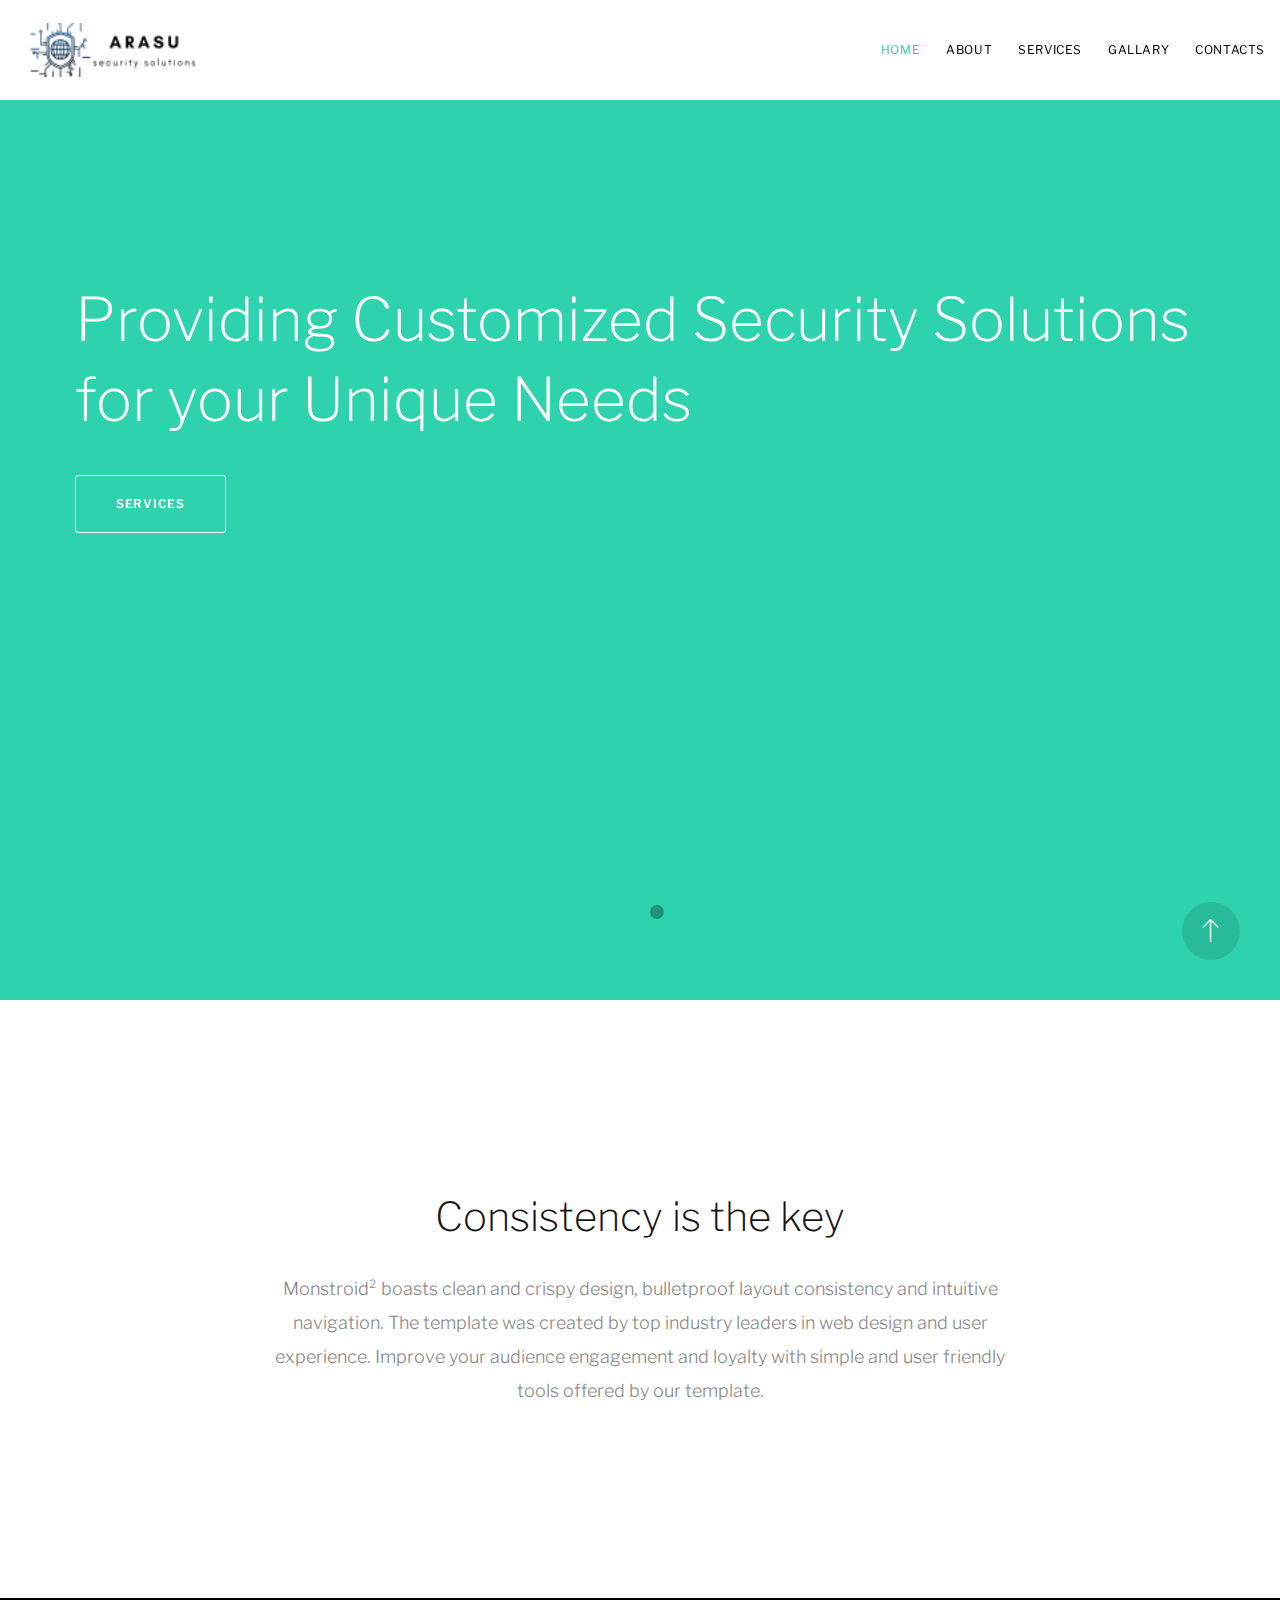
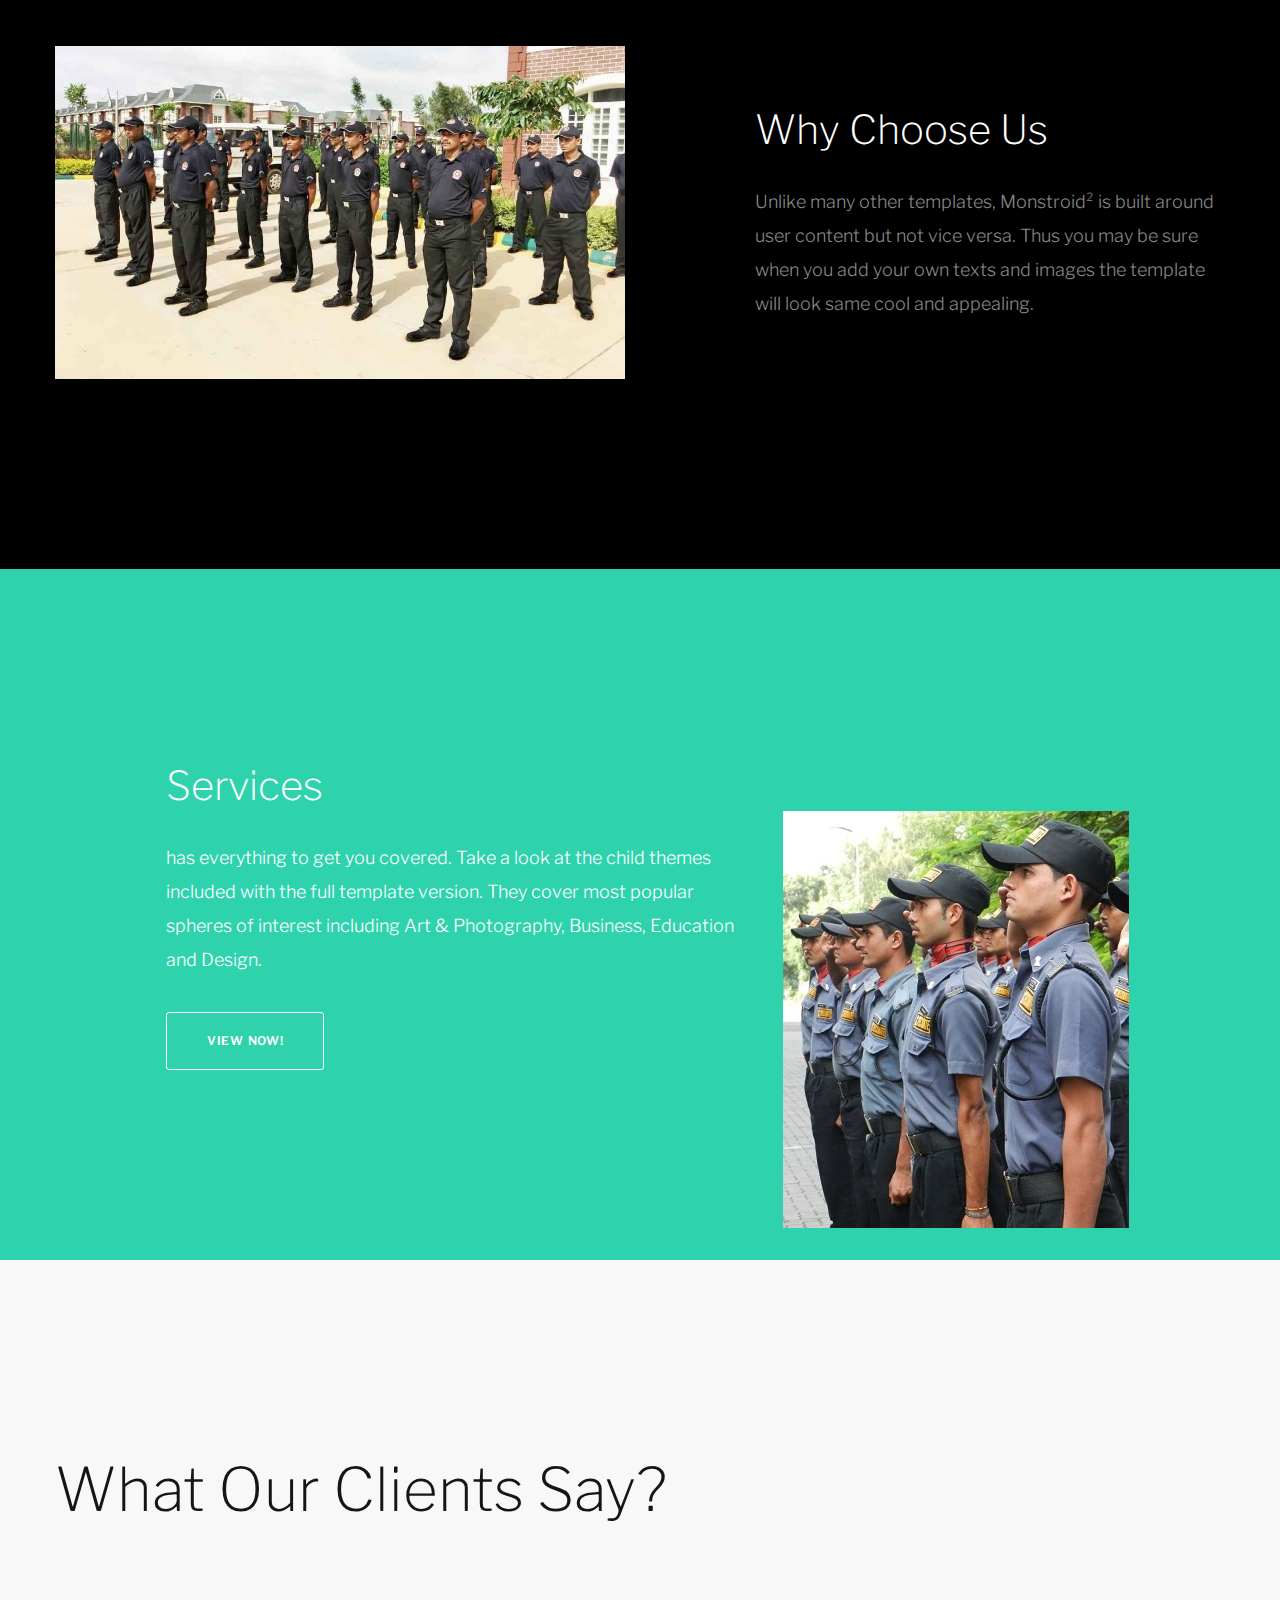
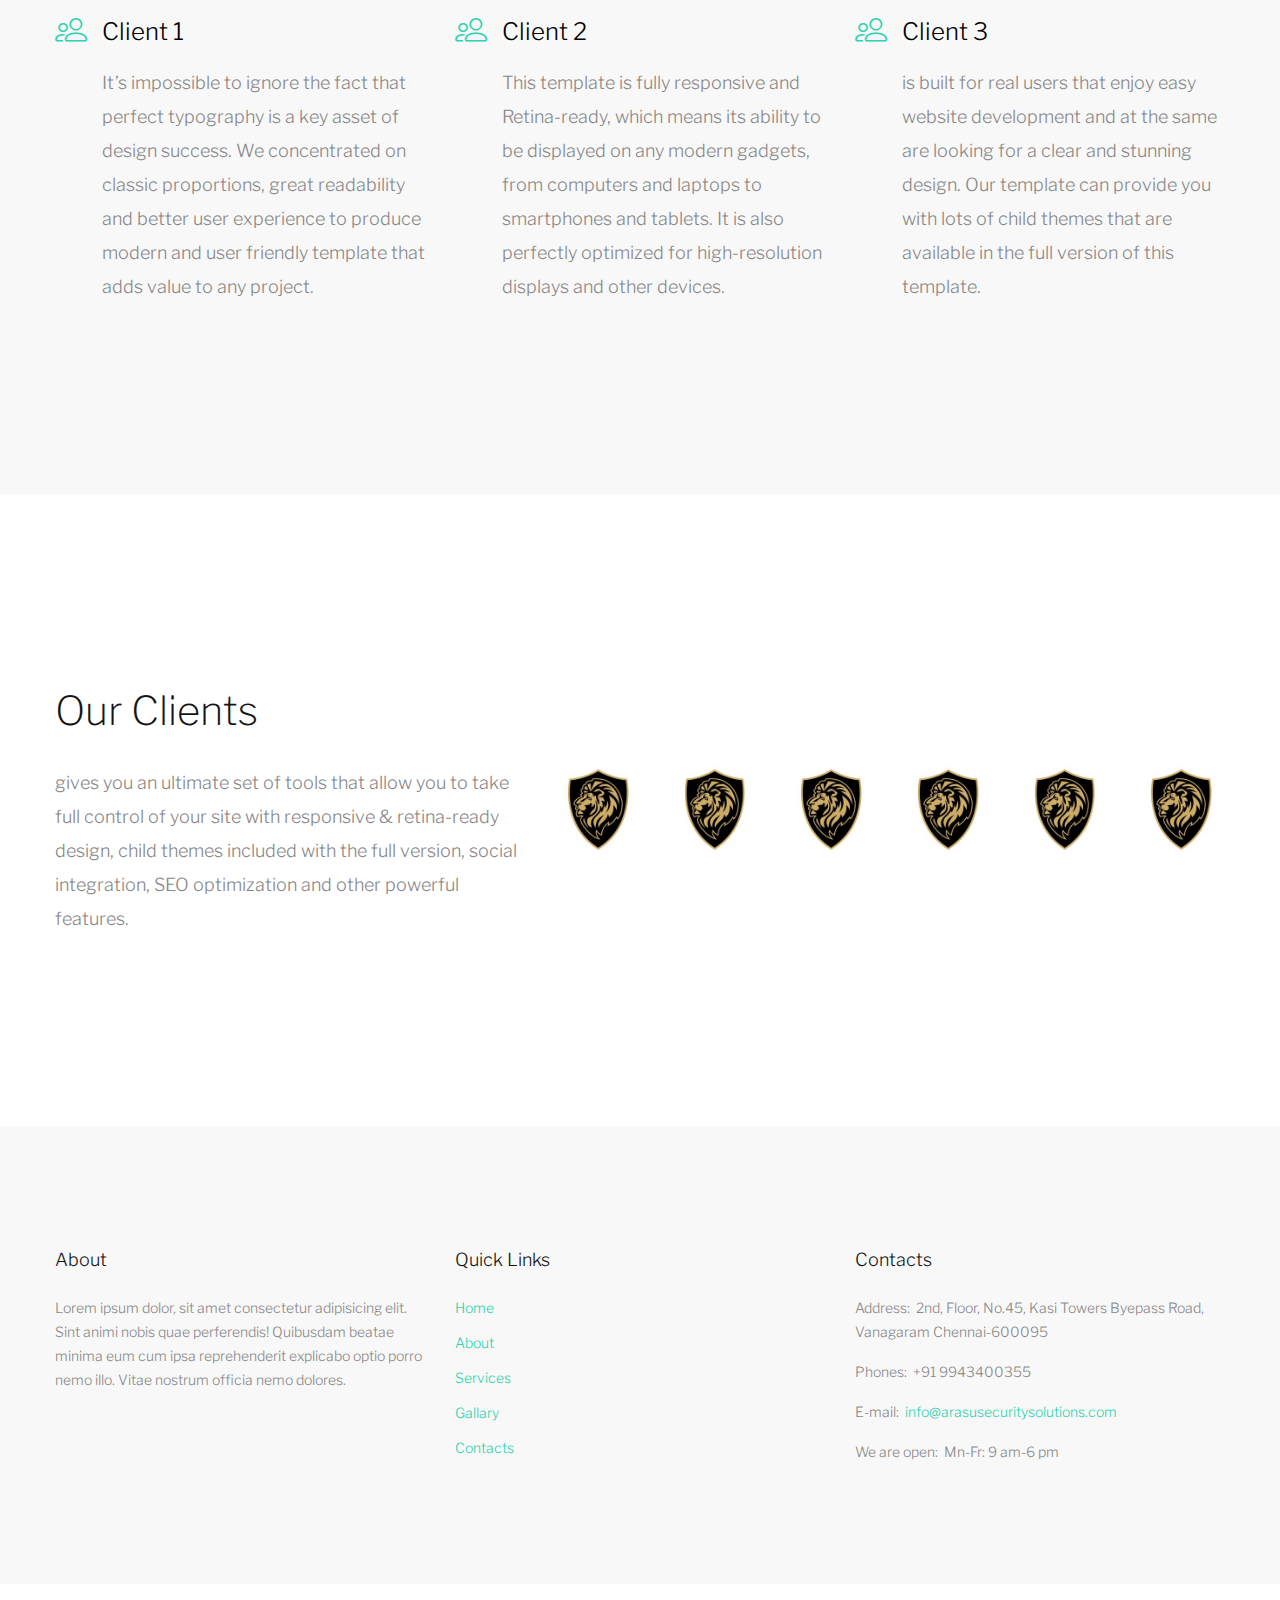
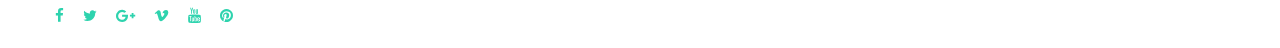
==== index.html @ ee779930 "Initial commit" ====
<!DOCTYPE html>
<html class="wide wow-animation" lang="en">

<head>
  <title>Home</title>
  <meta charset="utf-8">
  <meta name="format-detection" content="telephone=no">
  <meta name="viewport"
    content="width=device-width, height=device-height, initial-scale=1.0, maximum-scale=1.0, user-scalable=0">
  <meta http-equiv="X-UA-Compatible" content="IE=edge">
  <link rel="icon" href="images/favicon.ico" type="image/x-icon">
  <link rel="stylesheet" type="text/css"
    href="//fonts.googleapis.com/css?family=Libre+Franklin:200,300,500,600,300italic">
  <link rel="stylesheet" href="css/bootstrap.css">
  <link rel="stylesheet" href="css/style.css">
  <style>
    .ie-panel {
      display: none;
      background: #212121;
      padding: 10px 0;
      box-shadow: 3px 3px 5px 0 rgba(0, 0, 0, .3);
      clear: both;
      text-align: center;
      position: relative;
      z-index: 1;
    }

    html.ie-10 .ie-panel,
    html.lt-ie-10 .ie-panel {
      display: block;
    }
  </style>
</head>

<body>
  <div class="ie-panel"><a href="http://windows.microsoft.com/en-US/internet-explorer/"><img
        src="images/ie8-panel/warning_bar_0000_us.jpg" height="42" width="820"
        alt="You are using an outdated browser. For a faster, safer browsing experience, upgrade for free today."></a>
  </div>
  <!--Page-->
  <div class="page">
    <div id="page-loader">
      <div class="cssload-container">
        <div class="cssload-speeding-wheel"></div>
      </div>
    </div>
    <!--Page Header-->
    <header class="page-header">
      <!--RD Navbar-->
      <div class="rd-navbar-wrap">
        <nav class="rd-navbar" data-layout="rd-navbar-fixed" data-sm-layout="rd-navbar-fixed"
          data-sm-device-layout="rd-navbar-fixed" data-md-layout="rd-navbar-fixed"
          data-md-device-layout="rd-navbar-fixed" data-lg-device-layout="rd-navbar-fixed"
          data-xl-device-layout="rd-navbar-static" data-xxl-device-layout="rd-navbar-static"
          data-lg-layout="rd-navbar-fixed" data-xl-layout="rd-navbar-static" data-xxl-layout="rd-navbar-static"
          data-stick-up-clone="false" data-sm-stick-up="true" data-md-stick-up="true" data-lg-stick-up="true"
          data-xl-stick-up="true" data-xxl-stick-up="true" data-lg-stick-up-offset="69px" data-xl-stick-up-offset="1px"
          data-xxl-stick-up-offset="1px">
          <div class="rd-navbar-inner">
            <!--RD Navbar Panel-->
            <div class="rd-navbar-panel">
              <button class="rd-navbar-toggle" data-rd-navbar-toggle=".rd-navbar-nav-wrap"><span></span></button>
              <!--RD Navbar Brand-->
              <div class="rd-navbar-brand"><a class="brand-name" href="index.html"><img src="images/arasu.png" alt=""
                    width="200" height="32" /></a></div>
            </div>
            <!--RD Navbar Nav-->
            <div class="rd-navbar-nav-wrap">
              <ul class="rd-navbar-nav">
                <li class="active"><a href="index.html">Home</a></li>
                <li><a href="about.html">About</a></li>
                <li><a href="service.html">Services</a></li>
                <li><a href="gallary.html">Gallary</a></li>
                <li><a href="contacts.html">Contacts</a></li>
              </ul>
            </div>
          </div>
        </nav>
      </div>
    </header>
    <!--Swiper-->
    <section>
      <div class="swiper-container swiper-slider swiper-slider_fullheight" data-simulate-touch="false" data-loop="false"
        data-autoplay="false">
        <div class="swiper-wrapper">
          <!-- <div class="swiper-slide swiper-slide_video context-dark video-bg-overlay">
                    
                    <div class="vide_bg" data-vide-bg="video/video-lg" data-vide-options="posterType: jpg">
                      <div class="swiper-slide-caption text-center">
                        <div class="container">
                          <h2 data-caption-animate="fadeInUpSmall">Built by geeks & used by humans</h2>
                          <h5 class="text-width-2 block-centered" data-caption-animate="fadeInUpSmall" data-caption-delay="200">Monstroid<sup>2</sup> aims to satisfy real needs of real projects. We've got a pack of tools for that.</h5>
                          <div class="group-lg group-middle"><a class="button button-black" data-caption-animate="fadeInUpSmall" data-caption-delay="350" href="#section-see-features" data-custom-scroll-to="section-see-features">See Features</a><a class="button button-primary" data-caption-animate="fadeInUpSmall" data-caption-delay="350" data-custom-scroll-to="section-subscribe" href="#section-subscribe">Subscribe</a></div>
                        </div>
                      </div>
                    </div>
            </div> -->
          <div class="swiper-slide swiper-slide_top bg-accent" data-slide-bg="images/security.jpg">
            <div class="swiper-slide-caption">
              <div class="container">
                <h2 data-caption-animate="fadeInLeftSmall">Providing Customized Security Solutions for your Unique
                  Needs<br class="d-none d-lg-block"></h2><a class="button button-gray-light-outline"
                  href="service.html">Services</a>
              </div>
            </div>
          </div>
          <div class="swiper-slide bg-gray-lighter" data-slide-bg="images/cctv4.jpg">
            <div class="swiper-slide-caption text-center">
              <div class="container">
                <h1 data-caption-animate="fadeInUpSmall" style=" color:white"><span>ARASU</span></h1>
                <h3 data-caption-animate="fadeInUpSmall" data-caption-delay="200" style="color:white">Security Solutions
                </h3>
                <div class="group-lg group-middle"><a class="button button-primary" href="service.html">Services</a><a
                    class="button button-black" href="contacts.html">Get in Touch</a></div>
              </div>
            </div>
          </div>

        </div>
        <!--Swiper Pagination-->
        <div class="swiper-pagination"></div>
        <!--Swiper Navigation-->
        <div class="swiper-button-prev linear-icon-chevron-left"></div>
        <div class="swiper-button-next linear-icon-chevron-right"></div>
      </div>
    </section>
    <!--Presentation-->
    <section class="section-xl bg-default text-center" id="section-see-features">
      <div class="container">
        <div class="row justify-content-lg-center">
          <div class="col-lg-10 col-xl-8">
            <h3>Consistency is the key</h3>
            <p>Monstroid² boasts clean and crispy design, bulletproof layout consistency and intuitive navigation. The
              template was created by top industry leaders in web design and user experience. Improve your audience
              engagement and loyalty with simple and user friendly tools offered by our template.</p>
          </div>
        </div>
      </div>
    </section>
    <!--The Power of Bootstrap Toolkit-->
    <!-- <section class="bg-gray-lighter object-wrap">
      <div class="section-xxl section-xxl_bigger">
        <div class="container">
          <div class="row">
            <div class="col-lg-5">
              <h3>Why Choose Us</h3>
              <p>We’ve made a huge effort to provide you with the extreme power of site building via Bootstrap Toolkit.
                It is one of the most modern and flexible solutions for everyone who wants their website working
                properly and according to the latest standards.</p>
            </div>
          </div>
        </div>
      </div>
      <div class="object-wrap__body object-wrap__body-sizing-1 object-wrap__body-md-right bg-image"
        style="background-image: url(images/sec1.jpg)"></div>
    </section> -->

    <section class="section-xl " style="background-color: black; padding-top: 3rem;">
      <div class="container">
        <div
          class="row justify-content-md-center flex-lg-row-reverse align-items-lg-center justify-content-lg-between row-50">
          <div class="col-md-9 col-lg-5">
            <h3 style="color: white;">Why Choose Us</h3>
            <p>Unlike many other templates, Monstroid² is built around user content but not vice versa. Thus you may be
              sure when you add your own texts and images the template will look same cool and appealing.</p>
          </div>
          <div class="col-md-9 col-lg-6"><img src="images/sec1.jpg" alt="" />
          </div>
        </div>
      </div>
    </section>
    <section class="bg-accent">
      <div class="container">
        <div class="row justify-content-md-center align-items-lg-end">
          <div class="col-md-8 col-lg-6 section-xl">
            <h3>Services</h3>
            <p>has everything to get you covered. Take a look at the child themes included with the full
              template version. They cover most popular spheres of interest including Art & Photography, Business,
              Education and Design.</p><a class="button button-gray-light-outline" href="#">View now!</a>
          </div>
          <div class=" ">

            <div style="padding-bottom: 2rem; padding-left: 2rem;"><img src="images/sec7.jpg" />
            </div>
          </div>
        </div>
      </div>
    </section>
    <!--Content Driven Design-->
    <!-- <section class="section-xl bg-default">
      <div class="container">
        <div
          class="row justify-content-md-center flex-lg-row-reverse align-items-lg-center justify-content-lg-between row-50">
          <div class="col-md-9 col-lg-5">
            <h3>Content Driven Design</h3>
            <p>Unlike many other templates, Monstroid² is built around user content but not vice versa. Thus you may be
              sure when you add your own texts and images the template will look same cool and appealing.</p>
          </div>
          <div class="col-md-9 col-lg-6"><img src="images/home-default-2-652x491.jpg" alt="" width="652" height="491" />
          </div>
        </div>
      </div>
    </section> -->
    <!--client review-->
    <section class="section-xl bg-gray-lighter">
      <div class="container">
        <h2 style="padding-bottom: 3rem;">What Our Clients Say?</h2>
        <div class="row row-50">
          <div class="col-md-6 col-lg-4">
            <!--Blurb minimal-->
            <article class="blurb blurb-minimal">
              <div class="unit flex-row unit-spacing-md">
                <div class="unit-left">
                  <div class="blurb-minimal__icon"><span class="icon linear-icon-users2"></span></div>
                </div>
                <div class="unit-body">
                  <p class="blurb__title">Client 1</p>
                  <p>It’s impossible to ignore the fact that perfect typography is a key asset of design success. We
                    concentrated on classic proportions, great readability and better user experience to produce modern
                    and user friendly template that adds value to any project.</p>
                </div>
              </div>
            </article>
          </div>
          <div class="col-md-6 col-lg-4">
            <!--Blurb minimal-->
            <article class="blurb blurb-minimal">
              <div class="unit flex-row unit-spacing-md">
                <div class="unit-left">
                  <div class="blurb-minimal__icon"><span class="icon linear-icon-users2"></span></div>
                </div>
                <div class="unit-body">
                  <p class="blurb__title">Client 2</p>
                  <p>This template is fully responsive and Retina-ready, which means its ability to be displayed on any
                    modern gadgets, from computers and laptops to smartphones and tablets. It is also perfectly
                    optimized for high-resolution displays and other devices.</p>
                </div>
              </div>
            </article>
          </div>
          <div class="col-md-6 col-lg-4">
            <!--Blurb minimal-->
            <article class="blurb blurb-minimal">
              <div class="unit flex-row unit-spacing-md">
                <div class="unit-left">
                  <div class="blurb-minimal__icon"><span class="icon linear-icon-users2"></span></div>
                </div>
                <div class="unit-body">
                  <p class="blurb__title">Client 3</p>
                  <p> is built for real users that enjoy easy website development and at the same are looking
                    for a clear and stunning design. Our template can provide you with lots of child themes that are
                    available in the full version of this template.</p>
                </div>
              </div>
            </article>
          </div>
        </div>
      </div>
    </section>
    <!--client lists-->
    <section class="section-xl bg-default">
      <div class="container">
        <div class="row row-50 align-items-lg-center justify-content-lg-between">
          <div class="col-lg-5">
            <h3>Our Clients</h3>
            <p> gives you an ultimate set of tools that allow you to take full control of your site with
              responsive & retina-ready design, child themes included with the full version, social integration, SEO
              optimization and other powerful features.</p>
          </div>
          <div class="col-lg-7">
            <div class="row gallery-wrap">
              <div class="col"><img src="images/arasu_li.jpg" alt="" width="201" height="127" />
              </div>
              <div class="col"><img src="images/arasu_li.jpg" alt="" width="201" height="127" />
              </div>
              <div class="col"><img src="images/arasu_li.jpg" alt="" width="201" height="127" />
              </div>
              <div class="col"><img src="images/arasu_li.jpg" alt="" width="201" height="127" />
              </div>
              <div class="col"><img src="images/arasu_li.jpg" alt="" width="201" height="127" />
              </div>
              <div class="col"><img src="images/arasu_li.jpg" alt="" width="201" height="127" />

              </div>
              

              
            </div>
          </div>
        </div>
      </div>
    </section>

    <!--RD Parallax-->
    <!-- <div class="parallax-container bg-image rd-parallax-light" data-parallax-img="images/parallax-01.jpg">
        <div class="parallax-content">
          <div class="container section-xxl">
            <h2>Like What We Offer?</h2>
            <p>Start with this demo now or check the others in the full version of Monstroid&#178;.</p><a
              class="button button-primary" href="#">View now!</a>
          </div>
        </div>
      </div>
    </section> -->

    <!-- <section class="section-xl bg-default text-center">
      <div class="container">
        <div class="row row-30 justify-content-lg-center">
          <div class="col-lg-11 col-xl-9">
            <h3>Represent Your Staff</h3>
            <p>You can easily display the members of your staff, team or workforce. Within Monstroid² template you can present your team members using the perfectly looking and easy-to-use interface with special design and multiple styling options.</p>
          </div>
        </div>
        <div class="row row-50 offset-top-1">
          <div class="col-md-6 col-lg-4">
            
            <div class="thumb thumb-corporate">
              <div class="thumb-corporate__main"><img src="images/brian-king-480x362.jpg" alt="" width="480" height="362"/>
                <div class="thumb-corporate__overlay">
                  <ul class="list-inline-sm thumb-corporate__list">
                    <li><a class="icon icon-sm fa-facebook" href="#"></a></li>
                    <li><a class="icon icon-sm fa-twitter" href="#"></a></li>
                    <li><a class="icon icon-sm fa-google-plus" href="#"></a></li>
                    <li><a class="icon icon-sm fa-vimeo" href="#"></a></li>
                    <li><a class="icon icon-sm fa-youtube" href="#"></a></li>
                    <li><a class="icon icon-sm fa-pinterest-p" href="#"></a></li>
                  </ul>
                </div>
              </div>
              <div class="thumb-corporate__caption">
                <p class="thumb__title"><a href="#">Brian King</a></p>
                <p class="thumb__subtitle">Director</p>
              </div>
            </div>
          </div>
          <div class="col-md-6 col-lg-4">
         
            <div class="thumb thumb-corporate">
              <div class="thumb-corporate__main"><img src="images/amanda-smith-480x362.jpg" alt="" width="480" height="362"/>
                <div class="thumb-corporate__overlay">
                  <ul class="list-inline-sm thumb-corporate__list">
                    <li><a class="icon icon-sm fa-facebook" href="#"></a></li>
                    <li><a class="icon icon-sm fa-twitter" href="#"></a></li>
                    <li><a class="icon icon-sm fa-google-plus" href="#"></a></li>
                    <li><a class="icon icon-sm fa-vimeo" href="#"></a></li>
                    <li><a class="icon icon-sm fa-youtube" href="#"></a></li>
                    <li><a class="icon icon-sm fa-pinterest-p" href="#"></a></li>
                  </ul>
                </div>
              </div>
              <div class="thumb-corporate__caption">
                <p class="thumb__title"><a href="#">Amanda Smith</a></p>
                <p class="thumb__subtitle">Marketing manager</p>
              </div>
            </div>
          </div>
          <div class="col-md-6 col-lg-4">
            
            <div class="thumb thumb-corporate">
              <div class="thumb-corporate__main"><img src="images/george-nelson-418x315.jpg" alt="" width="418" height="315"/>
                <div class="thumb-corporate__overlay">
                  <ul class="list-inline-sm thumb-corporate__list">
                    <li><a class="icon icon-sm fa-facebook" href="#"></a></li>
                    <li><a class="icon icon-sm fa-twitter" href="#"></a></li>
                    <li><a class="icon icon-sm fa-google-plus" href="#"></a></li>
                    <li><a class="icon icon-sm fa-vimeo" href="#"></a></li>
                    <li><a class="icon icon-sm fa-youtube" href="#"></a></li>
                    <li><a class="icon icon-sm fa-pinterest-p" href="#"></a></li>
                  </ul>
                </div>
              </div>
              <div class="thumb-corporate__caption">
                <p class="thumb__title"><a href="#">George Nelson</a></p>
                <p class="thumb__subtitle">Designer</p>
              </div>
            </div>
          </div>
        </div>
      </div>
    </section> -->
    <!--Gallery-->
    <!-- <section class="section-xl bg-default" data-lightgallery="group">
        <div class="container-fluid">
          <div class="row row-10 row-horizontal-10">
            <div class="col-md-4 col-xl-3"><a class="thumb-modern" data-lightgallery="item" href="images/image-original-1-1200x905.jpg">
                <figure><img src="images/home-default-7-472x355.jpg" alt="" width="472" height="355"/>
                </figure>
                <div class="thumb-modern__overlay"></div></a></div>
            <div class="col-md-4 col-xl-3"><a class="thumb-modern" data-lightgallery="item" href="images/image-original-2-1200x905.jpg">
                <figure><img src="images/home-default-8-472x355.jpg" alt="" width="472" height="355"/>
                </figure>
                <div class="thumb-modern__overlay"></div></a></div>
            <div class="col-md-4 col-xl-3"><a class="thumb-modern" data-lightgallery="item" href="images/image-original-3-1200x906.jpg">
                <figure><img src="images/home-default-9-472x355.jpg" alt="" width="472" height="355"/>
                </figure>
                <div class="thumb-modern__overlay"></div></a></div>
            <div class="col-md-4 col-xl-3"><a class="thumb-modern" data-lightgallery="item" href="images/image-original-4-1200x905.jpg">
                <figure><img src="images/home-default-10-472x355.jpg" alt="" width="472" height="355"/>
                </figure>
                <div class="thumb-modern__overlay"></div></a></div>
            <div class="col-md-4 col-xl-3"><a class="thumb-modern" data-lightgallery="item" href="images/image-original-5-1200x905.jpg">
                <figure><img src="images/home-default-11-472x355.jpg" alt="" width="472" height="355"/>
                </figure>
                <div class="thumb-modern__overlay"></div></a></div>
            <div class="col-md-4 col-xl-3"><a class="thumb-modern" data-lightgallery="item" href="images/image-original-6-1200x905.jpg">
                <figure><img src="images/home-default-12-472x355.jpg" alt="" width="472" height="355"/>
                </figure>
                <div class="thumb-modern__overlay"></div></a></div>
            <div class="col-md-4 col-xl-3"><a class="thumb-modern" data-lightgallery="item" href="images/image-original-7-1200x906.jpg">
                <figure><img src="images/home-default-13-472x355.jpg" alt="" width="472" height="355"/>
                </figure>
                <div class="thumb-modern__overlay"></div></a></div>
            <div class="col-md-4 col-xl-3"><a class="thumb-modern" data-lightgallery="item" href="images/image-original-8-1200x906.jpg">
                <figure><img src="images/home-default-14-472x355.jpg" alt="" width="472" height="355"/>
                </figure>
                <div class="thumb-modern__overlay"></div></a></div>
          </div>
        </div>
      </section> -->
    <!--Share Your Company Testimonials-->
    <!-- <section class="section-lg bg-gray-lighter text-center">
      <div class="container">
        <h3>Share Your Company Testimonials</h3>
       
        <div class="owl-carousel owl-carousel-spacing-1" data-autoplay="true" data-items="1" data-stage-padding="15"
          data-loop="true" data-margin="30" data-nav="true">
          <div class="item">
           
            <div class="quote-default">
              <svg class="quote-default__mark" version="1.1" baseprofile="tiny" x="0px" y="0px" width="30.234px"
                height="23.484px" viewbox="0 0 30.234 23.484">
                <g>
                  <path
                    d="M12.129,0v1.723c-2.438,0.891-4.348,2.291-5.73,4.201c-1.383,1.911-2.074,3.897-2.074,5.959 c0,0.445,0.07,0.773,0.211,0.984c0.093,0.141,0.199,0.211,0.316,0.211c0.117,0,0.293-0.082,0.527-0.246 c0.75-0.539,1.699-0.809,2.848-0.809c1.336,0,2.519,0.545,3.551,1.635c1.031,1.09,1.547,2.385,1.547,3.885 c0,1.57-0.592,2.953-1.775,4.148c-1.184,1.195-2.619,1.793-4.307,1.793c-1.969,0-3.668-0.809-5.098-2.426 C0.715,19.441,0,17.274,0,14.555c0-3.164,0.972-6,2.918-8.508C4.863,3.539,7.933,1.524,12.129,0z M29.039,0v1.723 c-2.438,0.891-4.348,2.291-5.73,4.201c-1.383,1.911-2.074,3.897-2.074,5.959c0,0.445,0.07,0.773,0.211,0.984 c0.094,0.141,0.199,0.211,0.316,0.211s0.293-0.082,0.527-0.246c0.75-0.539,1.699-0.809,2.848-0.809c1.336,0,2.52,0.545,3.551,1.635 s1.547,2.385,1.547,3.885c0,1.57-0.592,2.953-1.775,4.148s-2.619,1.793-4.307,1.793c-1.969,0-3.668-0.809-5.098-2.426 s-2.145-3.785-2.145-6.504c0-3.164,0.973-6,2.918-8.508C21.773,3.539,24.844,1.524,29.039,0z">
                  </path>
                </g>
              </svg>
              <div class="quote-default__text">
                <p class="q">I love to use your ready-made and beautifully looking templates. They are available at very
                  affordable prices and they save me a lot of time, and deliver from a lot of sweat and tears!</p>
              </div>
              <p class="quote-default__cite">Jane Smith</p>
            </div>
          </div>
          <div class="item">
           
            <div class="quote-default">
              <svg class="quote-default__mark" version="1.1" baseprofile="tiny" x="0px" y="0px" width="30.234px"
                height="23.484px" viewbox="0 0 30.234 23.484">
                <g>
                  <path
                    d="M12.129,0v1.723c-2.438,0.891-4.348,2.291-5.73,4.201c-1.383,1.911-2.074,3.897-2.074,5.959 c0,0.445,0.07,0.773,0.211,0.984c0.093,0.141,0.199,0.211,0.316,0.211c0.117,0,0.293-0.082,0.527-0.246 c0.75-0.539,1.699-0.809,2.848-0.809c1.336,0,2.519,0.545,3.551,1.635c1.031,1.09,1.547,2.385,1.547,3.885 c0,1.57-0.592,2.953-1.775,4.148c-1.184,1.195-2.619,1.793-4.307,1.793c-1.969,0-3.668-0.809-5.098-2.426 C0.715,19.441,0,17.274,0,14.555c0-3.164,0.972-6,2.918-8.508C4.863,3.539,7.933,1.524,12.129,0z M29.039,0v1.723 c-2.438,0.891-4.348,2.291-5.73,4.201c-1.383,1.911-2.074,3.897-2.074,5.959c0,0.445,0.07,0.773,0.211,0.984 c0.094,0.141,0.199,0.211,0.316,0.211s0.293-0.082,0.527-0.246c0.75-0.539,1.699-0.809,2.848-0.809c1.336,0,2.52,0.545,3.551,1.635 s1.547,2.385,1.547,3.885c0,1.57-0.592,2.953-1.775,4.148s-2.619,1.793-4.307,1.793c-1.969,0-3.668-0.809-5.098-2.426 s-2.145-3.785-2.145-6.504c0-3.164,0.973-6,2.918-8.508C21.773,3.539,24.844,1.524,29.039,0z">
                  </path>
                </g>
              </svg>
              <div class="quote-default__text">
                <p class="q">This template has everything I was looking for my business website to have. From
                  easy-to-customize pages to flawlessly working web tools, Monstroid² is my number one choice!</p>
              </div>
              <p class="quote-default__cite">James Wilson</p>
            </div>
          </div>
          <div class="item">
           
            <div class="quote-default">
              <svg class="quote-default__mark" version="1.1" baseprofile="tiny" x="0px" y="0px" width="30.234px"
                height="23.484px" viewbox="0 0 30.234 23.484">
                <g>
                  <path
                    d="M12.129,0v1.723c-2.438,0.891-4.348,2.291-5.73,4.201c-1.383,1.911-2.074,3.897-2.074,5.959 c0,0.445,0.07,0.773,0.211,0.984c0.093,0.141,0.199,0.211,0.316,0.211c0.117,0,0.293-0.082,0.527-0.246 c0.75-0.539,1.699-0.809,2.848-0.809c1.336,0,2.519,0.545,3.551,1.635c1.031,1.09,1.547,2.385,1.547,3.885 c0,1.57-0.592,2.953-1.775,4.148c-1.184,1.195-2.619,1.793-4.307,1.793c-1.969,0-3.668-0.809-5.098-2.426 C0.715,19.441,0,17.274,0,14.555c0-3.164,0.972-6,2.918-8.508C4.863,3.539,7.933,1.524,12.129,0z M29.039,0v1.723 c-2.438,0.891-4.348,2.291-5.73,4.201c-1.383,1.911-2.074,3.897-2.074,5.959c0,0.445,0.07,0.773,0.211,0.984 c0.094,0.141,0.199,0.211,0.316,0.211s0.293-0.082,0.527-0.246c0.75-0.539,1.699-0.809,2.848-0.809c1.336,0,2.52,0.545,3.551,1.635 s1.547,2.385,1.547,3.885c0,1.57-0.592,2.953-1.775,4.148s-2.619,1.793-4.307,1.793c-1.969,0-3.668-0.809-5.098-2.426 s-2.145-3.785-2.145-6.504c0-3.164,0.973-6,2.918-8.508C21.773,3.539,24.844,1.524,29.039,0z">
                  </path>
                </g>
              </svg>
              <div class="quote-default__text">
                <p class="q">It’s great that there are such templates that are available to both professional and
                  beginner web developers at affordable price. The job you did with this template is surely appreciated,
                  thank you!</p>
              </div>
              <p class="quote-default__cite">Sam Lee</p>
            </div>
          </div>
        </div>
      </div>
    </section> -->

    <!--Subscribe form-->
    <!-- <section class="section-xl bg-default text-center" id="section-subscribe">
      <div class="container">
        <h5>Get latest news delivered daily! <br> We will send you breaking news right to your inbox.</h5>
        RD Mailform
        <form class="rd-mailform rd-mailform_style-1 rd-mailform_sizing-1 rd-mailform-inline-flex text-center"
          data-form-output="form-output-global" data-form-type="subscribe" method="post" action="bat/rd-mailform.php">
          <div class="form-wrap form-wrap_icon linear-icon-envelope">
            <input class="form-input" id="contact-email" type="email" name="email" data-constraints="@Email @Required">
            <label class="form-label" for="contact-email">Enter please your e-mail</label>
          </div>
          <button class="button button-primary" type="submit">Subscribe!</button>
        </form>
      </div>
    </section> -->
    <!--Page Footer-->
    <section class="pre-footer-corporate">
      <div class="container">
        <div class="row justify-content-sm-center justify-content-lg-start row-30 row-md-60">
          <div class="col-sm-10 col-md-6 col-lg-10 col-xl-4">
            <h6>About</h6>
            <p>Lorem ipsum dolor, sit amet consectetur adipisicing elit. Sint animi nobis quae perferendis! Quibusdam
              beatae minima eum cum ipsa reprehenderit explicabo optio porro nemo illo. Vitae nostrum officia nemo
              dolores.</p>
          </div>
          <div class="col-sm-10 col-md-6 col-lg-3 col-xl-4" style="display:flex;align-items: right ;">

            <ul class="list-xxs">
              <h6 style="display:flex;align-items: right ;">Quick Links</h6>
              <li><a href="index.html">Home</a></li>
              <li><a href="about.html">About</a></li>
              <li><a href="service.html">Services</a></li>
              <li><a href="gallary.html">Gallary</a></li>
              <li><a href="contacts.html">Contacts</a></li>
            </ul>
          </div>
          <div class="col-sm-10 col-md-6 col-lg-4 col-xl-4">
            <h6>Contacts</h6>
            <ul class="list-xs">
              <li>
                <dl class="list-terms-minimal">
                  <dt>Address</dt>
                  <dd>2nd, Floor, No.45, Kasi Towers</dd>
                  <dd>Byepass Road, Vanagaram</dd>
                  <dd>Chennai-600095</dd>
                </dl>
              </li>
              <li>
                <dl class="list-terms-minimal">
                  <dt>Phones</dt>
                  <dd>
                    <ul class="list-semicolon">
                      <li><a href="tel:#">+91 9943400355</a></li>
                      
                    </ul>
                  </dd>
                </dl>
              </li>
              <li>
                <dl class="list-terms-minimal">
                  <dt>E-mail</dt>
                  <dd><a href="mailto:#">info@arasusecuritysolutions.com</a></dd>
                </dl>
              </li>
              <li>
                <dl class="list-terms-minimal">
                  <dt>We are open</dt>
                  <dd>Mn-Fr: 9 am-6 pm</dd>
                </dl>
              </li>
            </ul>
          </div>
        </div>
      </div>
    </section>
    <footer class="footer-corporate">
      <div class="container">
        <div class="footer-corporate__inner">

          <ul class="list-inline-xxs">
            <li><a class="icon icon-xxs icon-primary fa fa-facebook" href="#"></a></li>
            <li><a class="icon icon-xxs icon-primary fa fa-twitter" href="#"></a></li>
            <li><a class="icon icon-xxs icon-primary fa fa-google-plus" href="#"></a></li>
            <li><a class="icon icon-xxs icon-primary fa fa-vimeo" href="#"></a></li>
            <li><a class="icon icon-xxs icon-primary fa fa-youtube" href="#"></a></li>
            <li><a class="icon icon-xxs icon-primary fa fa-pinterest" href="#"></a></li>
          </ul>
        </div>
      </div>
    </footer>
  </div>
  </div>
  <!--Global Mailform Output-->
  <div class="snackbars" id="form-output-global"></div>
  <!--Javascript-->
  <script src="js/core.min.js" defer></script>
  <script src="js/script.js" defer></script>
  <!--coded by ATOM-->
</body>

</html>
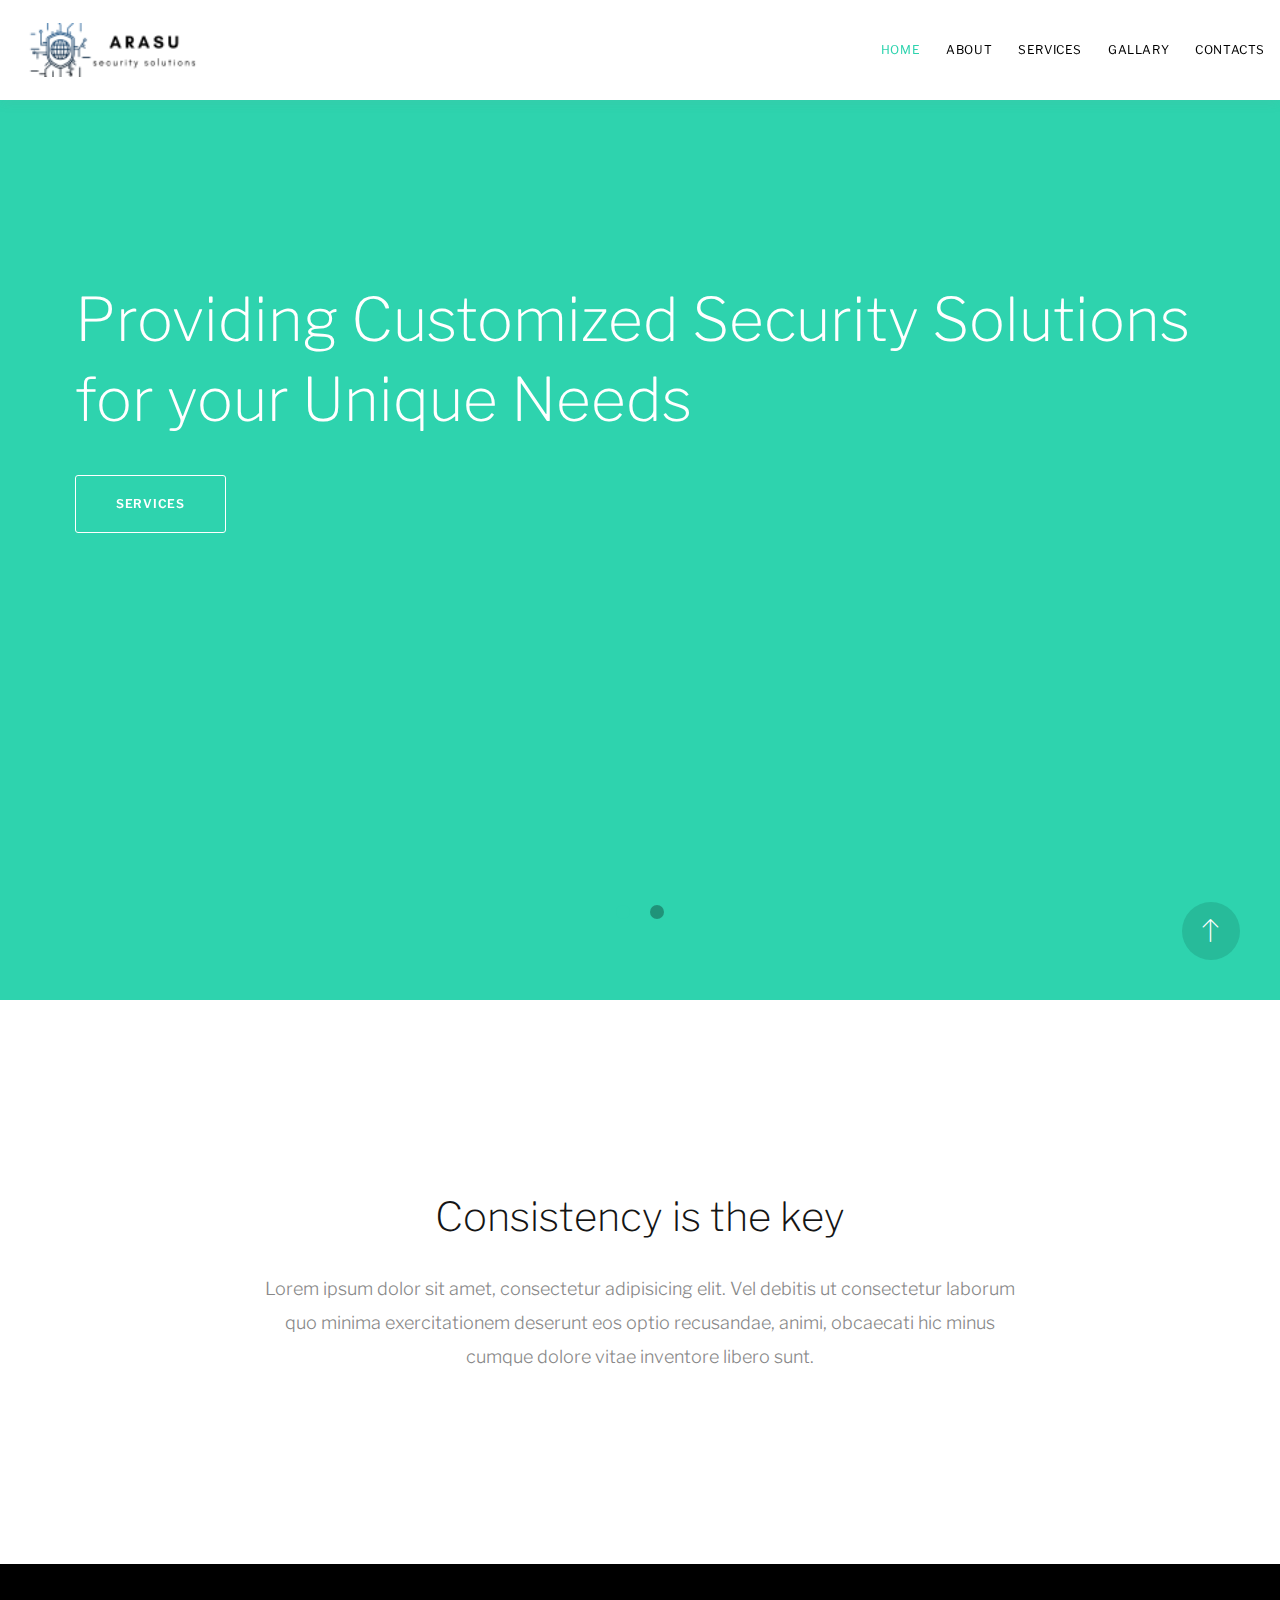
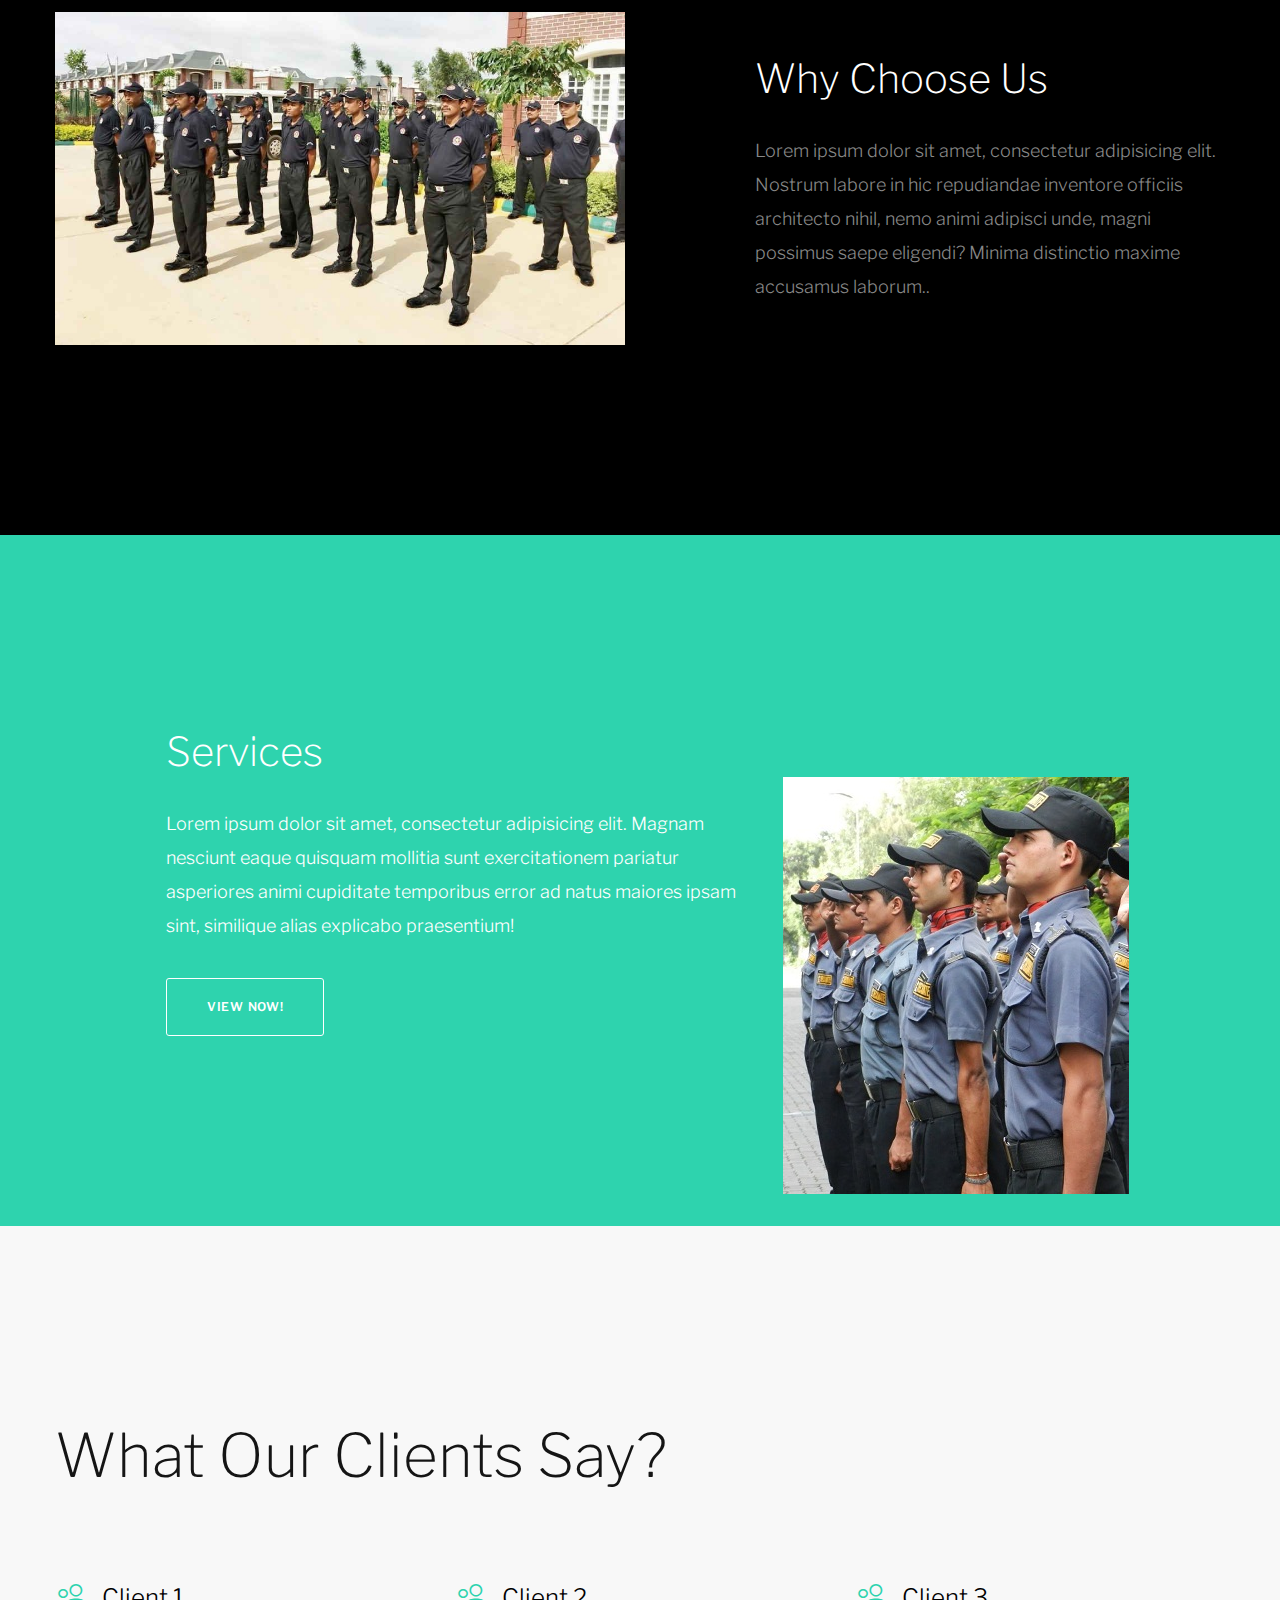
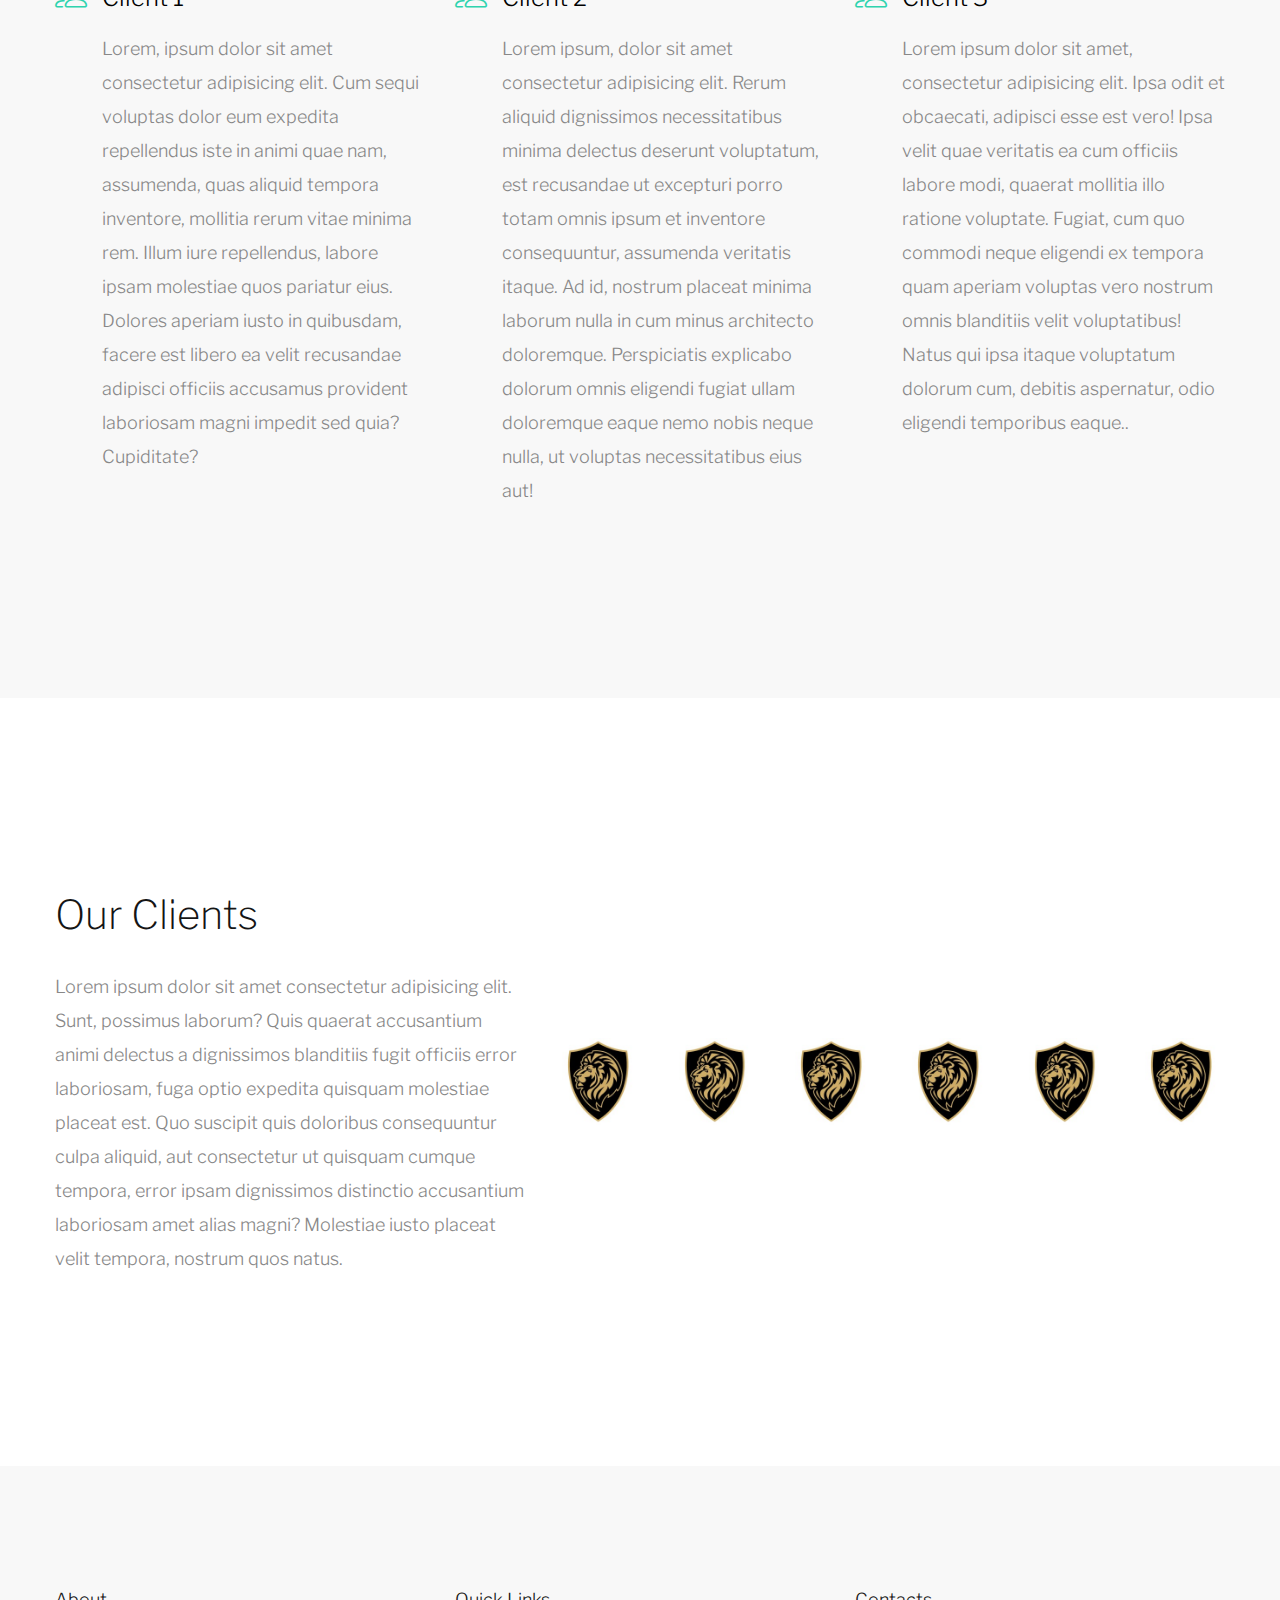
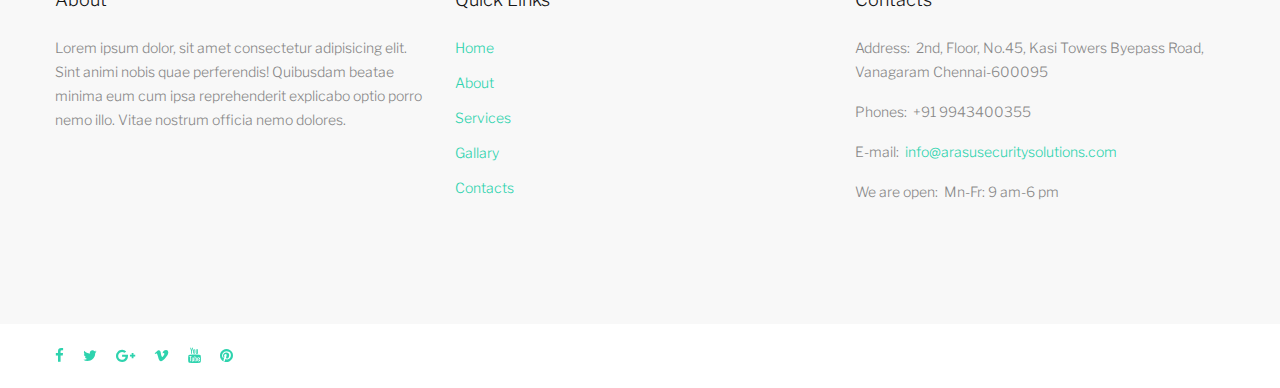
==== commit 040ea928: "changing logo" ====
--- a/index.html
+++ b/index.html
@@ -8,7 +8,7 @@
   <meta name="viewport"
     content="width=device-width, height=device-height, initial-scale=1.0, maximum-scale=1.0, user-scalable=0">
   <meta http-equiv="X-UA-Compatible" content="IE=edge">
-  <link rel="icon" href="images/favicon.ico" type="image/x-icon">
+  <link rel="icon" href="images/logo2.png" type="image/x-icon">
   <link rel="stylesheet" type="text/css"
     href="//fonts.googleapis.com/css?family=Libre+Franklin:200,300,500,600,300italic">
   <link rel="stylesheet" href="css/bootstrap.css">
@@ -130,9 +130,9 @@
         <div class="row justify-content-lg-center">
           <div class="col-lg-10 col-xl-8">
             <h3>Consistency is the key</h3>
-            <p>Monstroid² boasts clean and crispy design, bulletproof layout consistency and intuitive navigation. The
-              template was created by top industry leaders in web design and user experience. Improve your audience
-              engagement and loyalty with simple and user friendly tools offered by our template.</p>
+            <p>Lorem ipsum dolor sit amet, consectetur adipisicing elit. Vel debitis ut consectetur laborum quo minima
+              exercitationem deserunt eos optio recusandae, animi, obcaecati hic minus cumque dolore vitae inventore
+              libero sunt.</p>
           </div>
         </div>
       </div>
@@ -161,8 +161,9 @@
           class="row justify-content-md-center flex-lg-row-reverse align-items-lg-center justify-content-lg-between row-50">
           <div class="col-md-9 col-lg-5">
             <h3 style="color: white;">Why Choose Us</h3>
-            <p>Unlike many other templates, Monstroid² is built around user content but not vice versa. Thus you may be
-              sure when you add your own texts and images the template will look same cool and appealing.</p>
+            <p>Lorem ipsum dolor sit amet, consectetur adipisicing elit. Nostrum labore in hic repudiandae inventore
+              officiis architecto nihil, nemo animi adipisci unde, magni possimus saepe eligendi? Minima distinctio
+              maxime accusamus laborum..</p>
           </div>
           <div class="col-md-9 col-lg-6"><img src="images/sec1.jpg" alt="" />
           </div>
@@ -174,9 +175,11 @@
         <div class="row justify-content-md-center align-items-lg-end">
           <div class="col-md-8 col-lg-6 section-xl">
             <h3>Services</h3>
-            <p>has everything to get you covered. Take a look at the child themes included with the full
-              template version. They cover most popular spheres of interest including Art & Photography, Business,
-              Education and Design.</p><a class="button button-gray-light-outline" href="#">View now!</a>
+            <p>Lorem ipsum dolor sit amet, consectetur adipisicing elit. Magnam nesciunt eaque quisquam mollitia sunt
+              exercitationem pariatur asperiores animi cupiditate temporibus error ad natus maiores ipsam sint,
+              similique alias explicabo praesentium!
+           </p><a class="button button-gray-light-outline" href="#">View
+              now!</a>
           </div>
           <div class=" ">
 
@@ -215,9 +218,12 @@
                 </div>
                 <div class="unit-body">
                   <p class="blurb__title">Client 1</p>
-                  <p>It’s impossible to ignore the fact that perfect typography is a key asset of design success. We
-                    concentrated on classic proportions, great readability and better user experience to produce modern
-                    and user friendly template that adds value to any project.</p>
+                  <p>Lorem, ipsum dolor sit amet consectetur adipisicing elit. Cum sequi voluptas dolor eum expedita
+                    repellendus iste in animi quae nam, assumenda, quas aliquid tempora inventore, mollitia rerum vitae
+                    minima rem.
+                    Illum iure repellendus, labore ipsam molestiae quos pariatur eius. Dolores aperiam iusto in
+                    quibusdam, facere est libero ea velit recusandae adipisci officiis accusamus provident laboriosam
+                    magni impedit sed quia? Cupiditate?</p>
                 </div>
               </div>
             </article>
@@ -231,9 +237,12 @@
                 </div>
                 <div class="unit-body">
                   <p class="blurb__title">Client 2</p>
-                  <p>This template is fully responsive and Retina-ready, which means its ability to be displayed on any
-                    modern gadgets, from computers and laptops to smartphones and tablets. It is also perfectly
-                    optimized for high-resolution displays and other devices.</p>
+                  <p>Lorem ipsum, dolor sit amet consectetur adipisicing elit. Rerum aliquid dignissimos necessitatibus
+                    minima delectus deserunt voluptatum, est recusandae ut excepturi porro totam omnis ipsum et
+                    inventore consequuntur, assumenda veritatis itaque.
+                    Ad id, nostrum placeat minima laborum nulla in cum minus architecto doloremque. Perspiciatis
+                    explicabo dolorum omnis eligendi fugiat ullam doloremque eaque nemo nobis neque nulla, ut voluptas
+                    necessitatibus eius aut!</p>
                 </div>
               </div>
             </article>
@@ -247,9 +256,12 @@
                 </div>
                 <div class="unit-body">
                   <p class="blurb__title">Client 3</p>
-                  <p> is built for real users that enjoy easy website development and at the same are looking
-                    for a clear and stunning design. Our template can provide you with lots of child themes that are
-                    available in the full version of this template.</p>
+                  <p> Lorem ipsum dolor sit amet, consectetur adipisicing elit. Ipsa odit et obcaecati, adipisci esse
+                    est vero! Ipsa velit quae veritatis ea cum officiis labore modi, quaerat mollitia illo ratione
+                    voluptate.
+                    Fugiat, cum quo commodi neque eligendi ex tempora quam aperiam voluptas vero nostrum omnis
+                    blanditiis velit voluptatibus! Natus qui ipsa itaque voluptatum dolorum cum, debitis aspernatur,
+                    odio eligendi temporibus eaque..</p>
                 </div>
               </div>
             </article>
@@ -263,9 +275,12 @@
         <div class="row row-50 align-items-lg-center justify-content-lg-between">
           <div class="col-lg-5">
             <h3>Our Clients</h3>
-            <p> gives you an ultimate set of tools that allow you to take full control of your site with
-              responsive & retina-ready design, child themes included with the full version, social integration, SEO
-              optimization and other powerful features.</p>
+            <p>Lorem ipsum dolor sit amet consectetur adipisicing elit. Sunt, possimus laborum? Quis quaerat accusantium
+              animi delectus a dignissimos blanditiis fugit officiis error laboriosam, fuga optio expedita quisquam
+              molestiae placeat est.
+              Quo suscipit quis doloribus consequuntur culpa aliquid, aut consectetur ut quisquam cumque tempora, error
+              ipsam dignissimos distinctio accusantium laboriosam amet alias magni? Molestiae iusto placeat velit
+              tempora, nostrum quos natus.</p>
           </div>
           <div class="col-lg-7">
             <div class="row gallery-wrap">
@@ -282,9 +297,9 @@
               <div class="col"><img src="images/arasu_li.jpg" alt="" width="201" height="127" />
 
               </div>
-              
-
-              
+
+
+
             </div>
           </div>
         </div>
@@ -536,7 +551,7 @@
                   <dd>
                     <ul class="list-semicolon">
                       <li><a href="tel:#">+91 9943400355</a></li>
-                      
+
                     </ul>
                   </dd>
                 </dl>
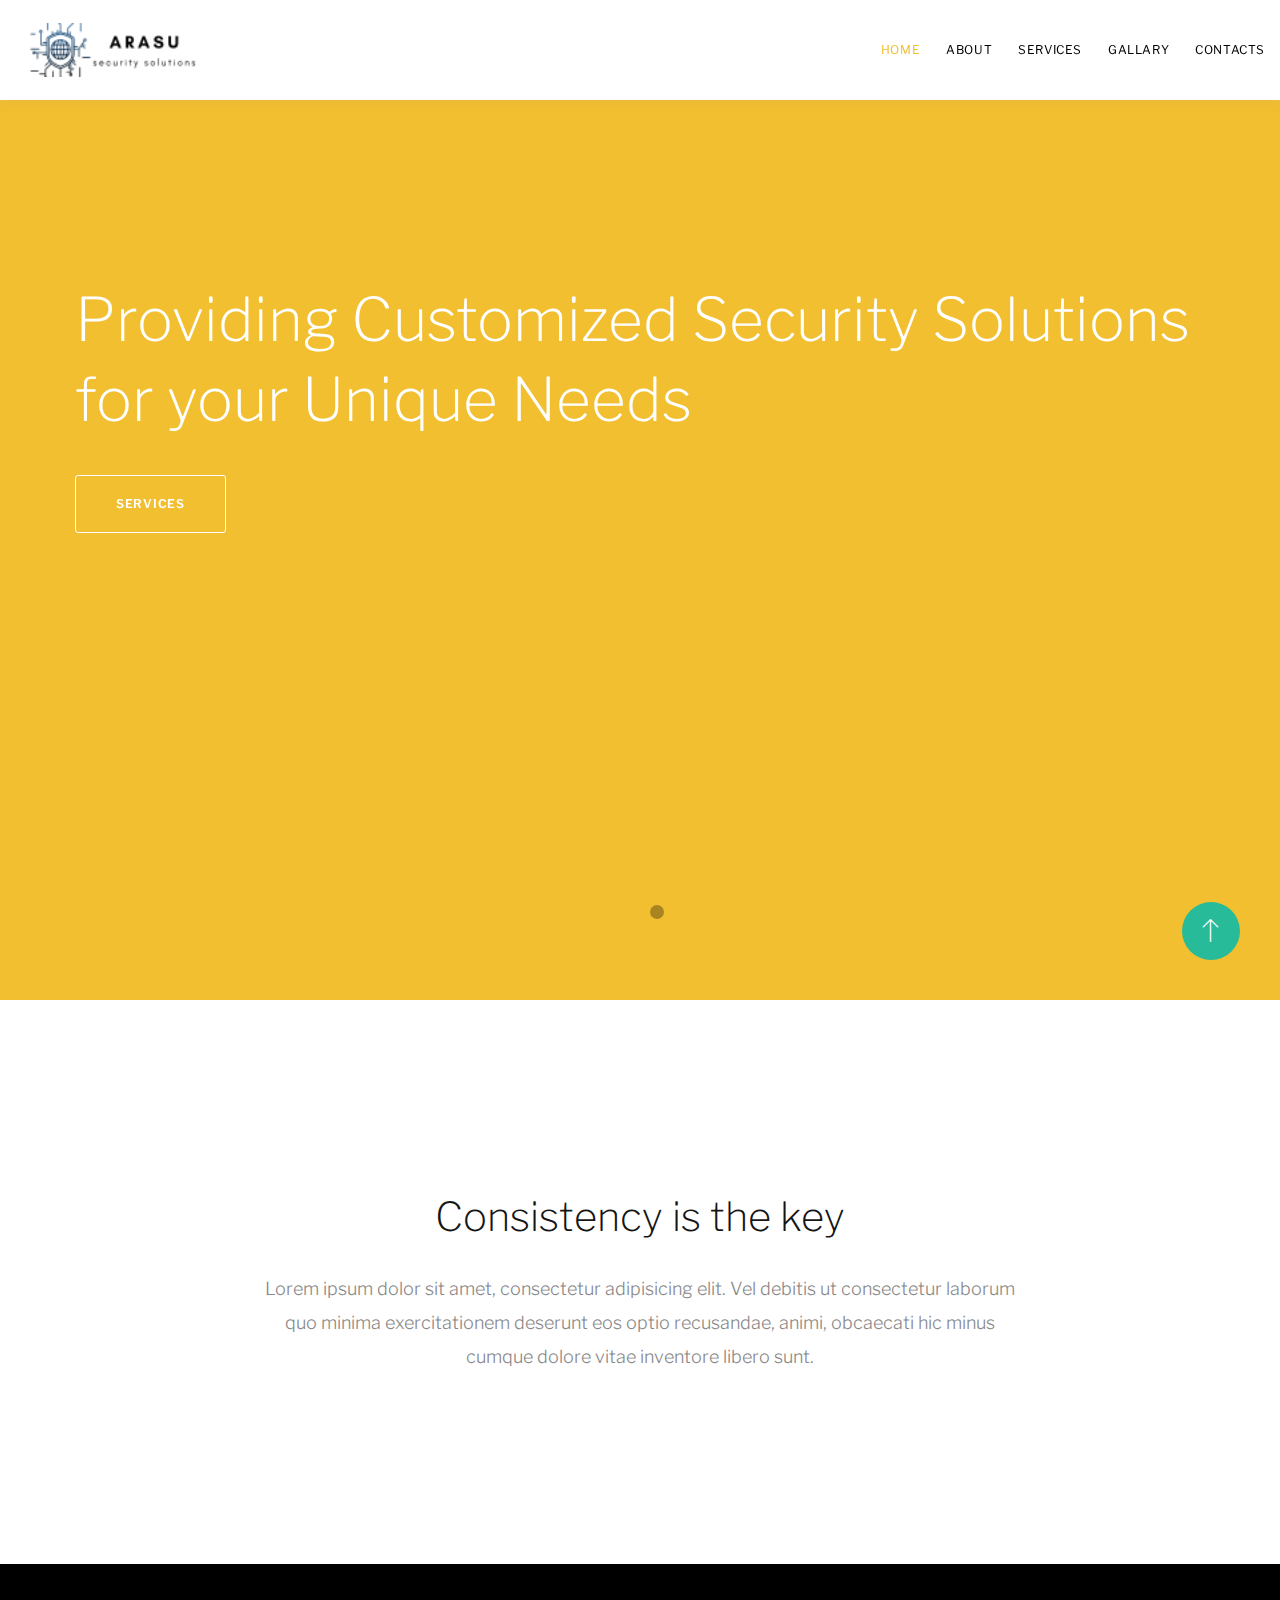
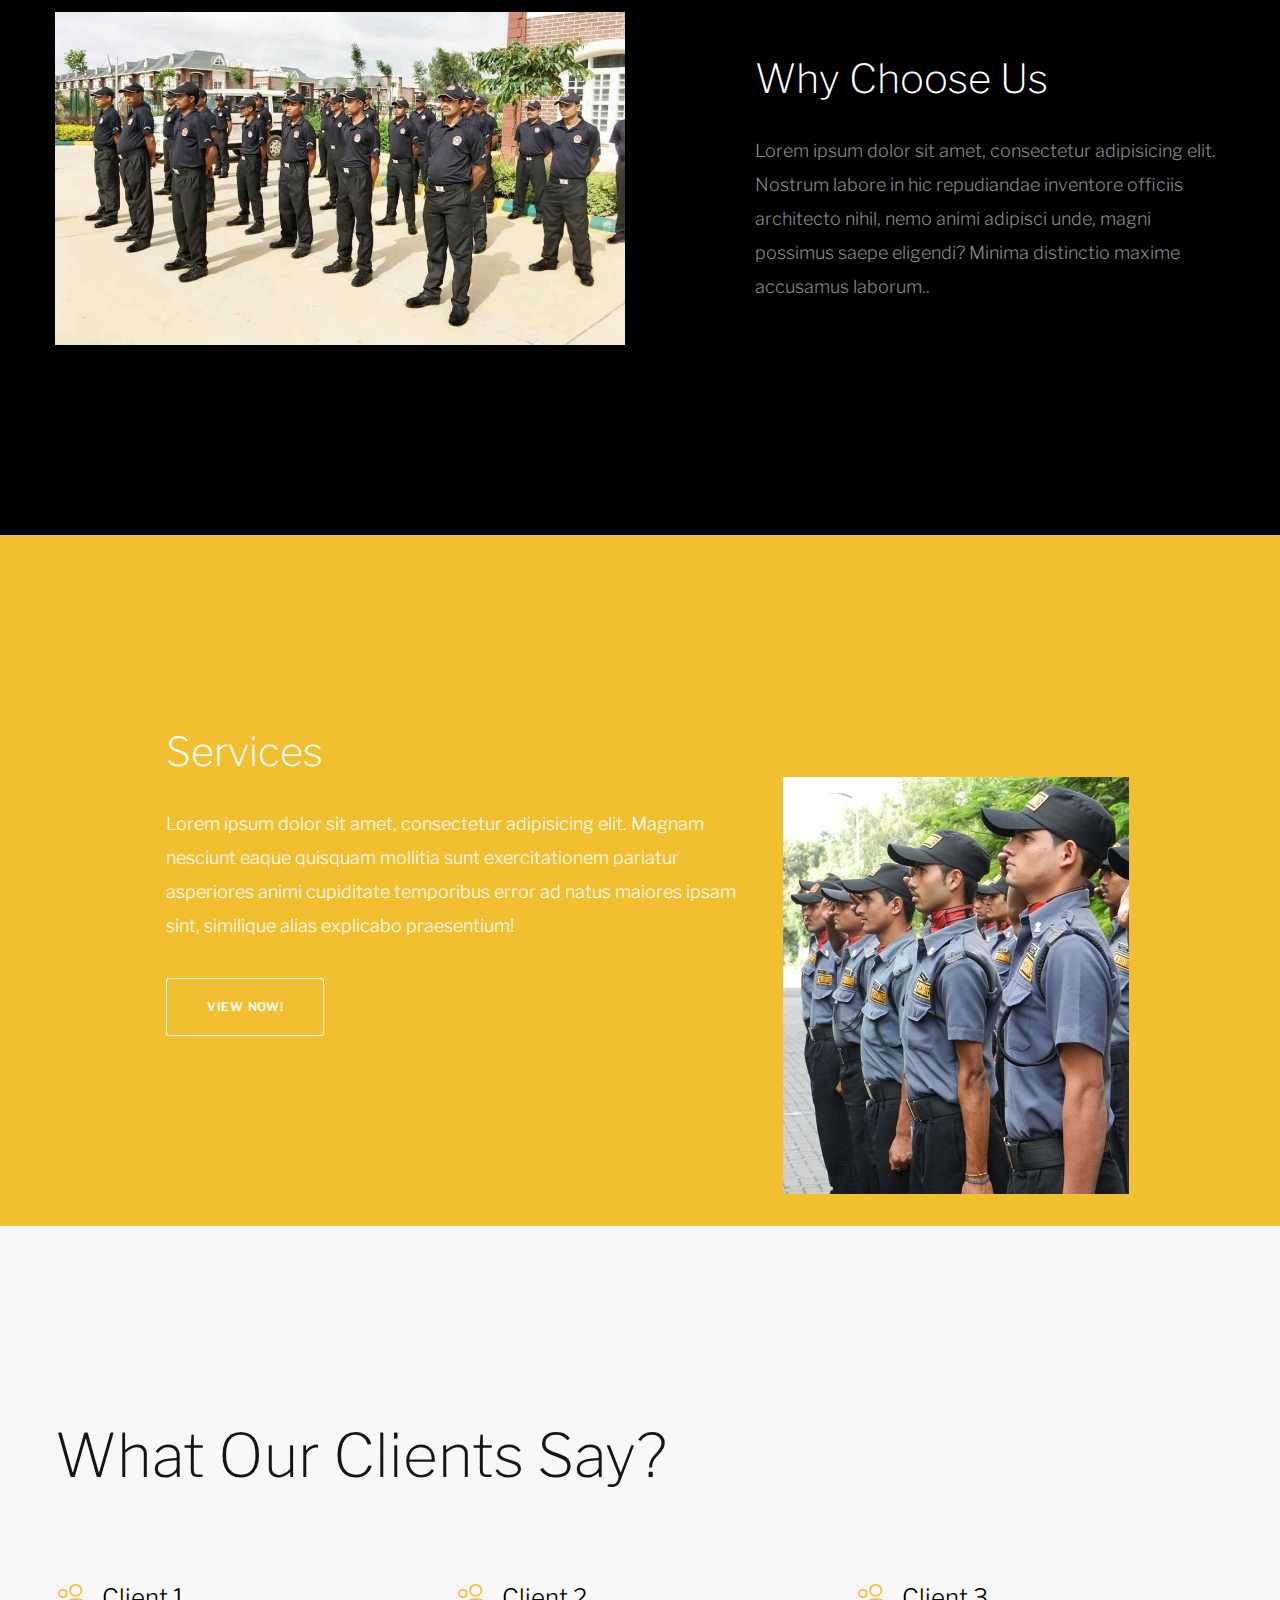
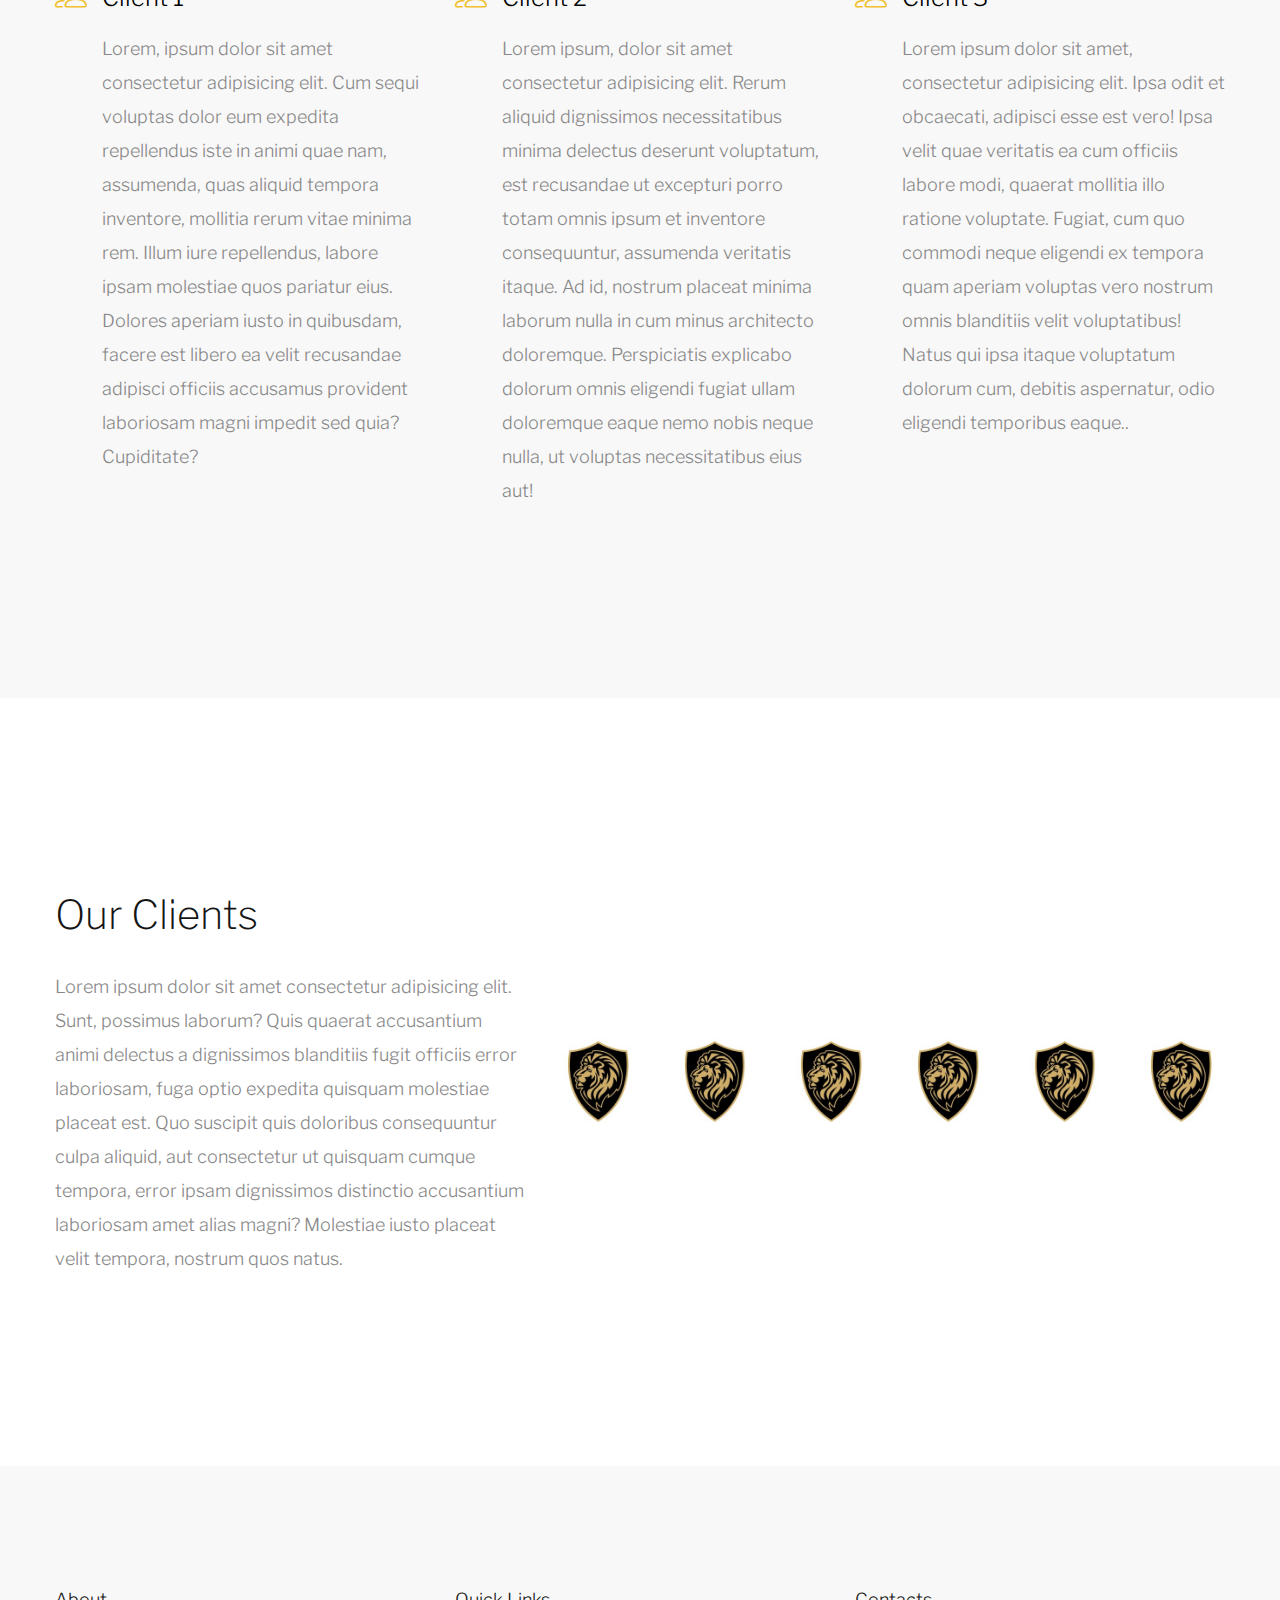
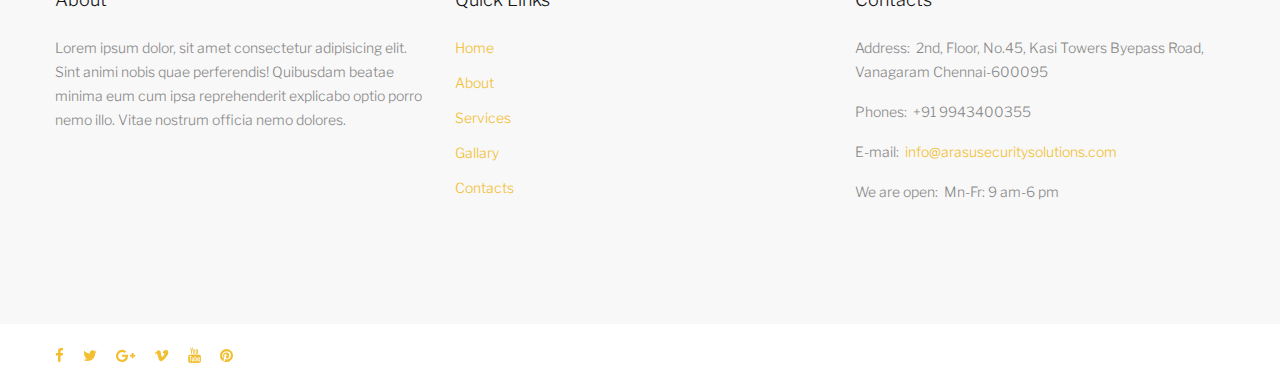
==== commit 4a3ddae8: "changes" ====
--- a/index.html
+++ b/index.html
@@ -95,7 +95,7 @@
                       </div>
                     </div>
             </div> -->
-          <div class="swiper-slide swiper-slide_top bg-accent" data-slide-bg="images/security.jpg">
+          <div class="swiper-slide swiper-slide_top bg-accent" data-slide-bg="images/cctv5.jpg">
             <div class="swiper-slide-caption">
               <div class="container">
                 <h2 data-caption-animate="fadeInLeftSmall">Providing Customized Security Solutions for your Unique
@@ -104,7 +104,7 @@
               </div>
             </div>
           </div>
-          <div class="swiper-slide bg-gray-lighter" data-slide-bg="images/cctv4.jpg">
+          <div class="swiper-slide bg-gray-lighter" data-slide-bg="images/securityguard1.jpg">
             <div class="swiper-slide-caption text-center">
               <div class="container">
                 <h1 data-caption-animate="fadeInUpSmall" style=" color:white"><span>ARASU</span></h1>
--- a/css/style.css
+++ b/css/style.css
@@ -167,7 +167,7 @@
 }
 
 a, a:active, a:focus {
-	color: #2ed3ae;
+	color: #f2bf30;
 }
 
 a:hover, a:focus {
@@ -376,7 +376,7 @@
 
 /** @section Colors */
 .page .text-primary {
-	color: #2ed3ae;
+	color: #f2bf30;
 }
 
 .page .text-dark {
@@ -476,7 +476,7 @@
 }
 
 .page .icon-primary {
-	color: #2ed3ae;
+	color: #f2bf30;
 }
 
 .page .icon-secondary-2 {
@@ -496,7 +496,7 @@
 }
 
 .page a.icon-primary {
-	color: #2ed3ae;
+	color: #f2bf30;
 }
 
 .page a.icon-primary:hover {
@@ -661,14 +661,14 @@
 
 .page .button-black:hover, .page .button-black:focus, .page .button-black:active, .page .button-black:hover {
 	color: #fff;
-	background-color: #2ed3ae;
-	border-color: #2ed3ae;
+	background-color: #f2bf30;
+	border-color: #f2bf30;
 }
 
 .page .button-primary {
 	color: #fff;
-	background-color: #2ed3ae;
-	border-color: #2ed3ae;
+	background-color: #f2bf30;
+	border-color: #f2bf30;
 }
 
 .page .button-primary:hover, .page .button-primary:focus, .page .button-primary:active, .page .button-primary:hover {
@@ -685,8 +685,8 @@
 
 .page .button-gray-light-outline:hover, .page .button-gray-light-outline:focus, .page .button-gray-light-outline:active, .page .button-gray-light-outline:hover {
 	color: #fff;
-	background-color: #2ed3ae;
-	border-color: #2ed3ae;
+	background-color: #f2bf30;
+	border-color: #f2bf30;
 }
 
 
@@ -762,7 +762,7 @@
 }
 
 .button-link:hover {
-	color: #2ed3ae;
+	color: #f2bf30;
 }
 
 .button-link:after {
@@ -802,8 +802,8 @@
 }
 
 .btn-primary:active:hover {
-	background-color: #2ed3ae;
-	border-color: #2ed3ae;
+	background-color: #f2bf30;
+	border-color: #f2bf30;
 }
 
 /** @section Blurb */
@@ -843,10 +843,10 @@
 .blurb-circle__icon .icon {
 	width: 2.4em;
 	height: 2.4em;
-	border: 1px solid #2ed3ae;
+	border: 1px solid #f2bf30;
 	border-radius: 50%;
 	text-align: center;
-	color: #2ed3ae;
+	color: #f2bf30;
 	font-size: 30px;
 	line-height: 2.33em;
 }
@@ -892,7 +892,7 @@
 
 .blurb-minimal__icon .icon {
 	font-size: 30px;
-	color: #2ed3ae;
+	color: #f2bf30;
 }
 
 .blurb-minimal.blurb-minimal_black, .blurb-minimal.blurb-minimal_black .blurb-minimal__icon .icon {
@@ -958,7 +958,7 @@
 .form-input:focus {
 	outline: 0;
 	background: #fff;
-	border-color: #2ed3ae;
+	border-color: #f2bf30;
 	box-shadow: none;
 }
 
@@ -1174,7 +1174,7 @@
 }
 
 .checkbox-custom:checked ~ .checkbox-custom-dummy {
-	background: #2ed3ae;
+	background: #f2bf30;
 }
 
 .radio,
@@ -1528,7 +1528,7 @@
 }
 
 .list-terms-modern dd a:hover {
-	color: #2ed3ae;
+	color: #f2bf30;
 }
 
 .index-list {
@@ -1557,7 +1557,7 @@
 }
 
 .list-marked > li a, .list-marked-primary > li a, .list-marked > li a:active, .list-marked-primary > li a:active, .list-marked > li a:focus, .list-marked-primary > li a:focus {
-	color: #2ed3ae;
+	color: #f2bf30;
 }
 
 .list-marked > li a:hover, .list-marked-primary > li a:hover {
@@ -1575,11 +1575,11 @@
 }
 
 .list-marked-primary > li {
-	color: #2ed3ae;
+	color: #f2bf30;
 }
 
 .list-marked-primary > li:before {
-	background: #2ed3ae;
+	background: #f2bf30;
 }
 
 .list-ordered {
@@ -1607,7 +1607,7 @@
 }
 
 .list-ordered > li a:hover {
-	color: #2ed3ae;
+	color: #f2bf30;
 }
 
 .list-ordered li + li {
@@ -1624,7 +1624,7 @@
 }
 
 .list-semicolon a:hover {
-	color: #2ed3ae;
+	color: #f2bf30;
 }
 
 .list-semicolon > li + li:before {
@@ -1645,7 +1645,7 @@
 .list-linked a {
 	position: relative;
 	display: block;
-	color: #2ed3ae;
+	color: #f2bf30;
 }
 
 .list-linked a::after {
@@ -1706,7 +1706,7 @@
 }
 
 .list-inline-tag {
-	color: #2ed3ae;
+	color: #f2bf30;
 }
 
 .list-inline-tag li {
@@ -1752,7 +1752,7 @@
 .list-nav > li.active,
 .list-nav > li a.active,
 .list-nav > li > a:hover {
-	color: #2ed3ae;
+	color: #f2bf30;
 }
 
 .list-bordered {
@@ -1794,7 +1794,7 @@
 }
 
 .list-archive li a:hover {
-	color: #2ed3ae;
+	color: #f2bf30;
 }
 
 /** @section Thumbnails */
@@ -1843,7 +1843,7 @@
 }
 
 .thumb__title a:hover {
-	color: #2ed3ae;
+	color: #f2bf30;
 }
 
 .thumb__subtitle {
@@ -2286,14 +2286,14 @@
 }
 
 a.thumbnail-classic-title:hover {
-	color: #2ed3ae;
+	color: #f2bf30;
 }
 
 .thumbnail-classic-time {
 	display: inline-block;
 	font-size: 12px;
 	font-style: italic;
-	color: #2ed3ae;
+	color: #f2bf30;
 }
 
 * + .thumbnail-classic-time {
@@ -2521,7 +2521,7 @@
 
 .quote-centered__mark {
 	display: inline-block;
-	fill: #2ed3ae;
+	fill: #f2bf30;
 }
 
 .quote-centered__cite {
@@ -2586,7 +2586,7 @@
 	width: auto;
 	margin-left: auto;
 	margin-right: auto;
-	fill: #2ed3ae;
+	fill: #f2bf30;
 }
 
 .quote-default__image img {
@@ -2751,7 +2751,7 @@
 }
 
 .breadcrumbs-custom__path a, .breadcrumbs-custom__path a:active, .breadcrumbs-custom__path a:focus {
-	color: #2ed3ae;
+	color: #f2bf30;
 }
 
 .breadcrumbs-custom__path a:hover {
@@ -2809,7 +2809,7 @@
 }
 
 .comment-minimal__link a:hover {
-	color: #2ed3ae;
+	color: #f2bf30;
 }
 
 /** @section Layouts */
@@ -2892,7 +2892,7 @@
 	line-height: 40px;
 	font-size: 40px;
 	border-radius: 4px;
-	background-color: #2ed3ae;
+	background-color: #f2bf30;
 	color: #fff;
 	font-weight: 100;
 	text-align: center;
@@ -2930,7 +2930,7 @@
 
 .post-inline__time,
 .post-inline__comment {
-	color: #2ed3ae;
+	color: #f2bf30;
 }
 
 .post-inline__link {
@@ -2944,7 +2944,7 @@
 }
 
 .post-inline__link a:hover {
-	color: #2ed3ae;
+	color: #f2bf30;
 }
 
 .post-inline__text {
@@ -3059,7 +3059,7 @@
 }
 
 .context-dark a:hover, .bg-accent a:hover, .bg-secondary-7 a:hover, .bg-gray-dark a:hover, .bg-black a:hover, .bg-gray-darker a:hover, .bg-image-4 a:hover, .bg-image-6 a:hover {
-	color: #2ed3ae;
+	color: #f2bf30;
 }
 
 .context-dark .button-link:hover, .bg-accent .button-link:hover, .bg-secondary-7 .button-link:hover, .bg-gray-dark .button-link:hover, .bg-black .button-link:hover, .bg-gray-darker .button-link:hover, .bg-image-4 .button-link:hover, .bg-image-6 .button-link:hover {
@@ -3135,7 +3135,7 @@
 }
 
 .context-dark .thumb__title a:hover, .bg-accent .thumb__title a:hover, .bg-secondary-7 .thumb__title a:hover, .bg-gray-dark .thumb__title a:hover, .bg-black .thumb__title a:hover, .bg-gray-darker .thumb__title a:hover, .bg-image-4 .thumb__title a:hover, .bg-image-6 .thumb__title a:hover {
-	color: #2ed3ae;
+	color: #f2bf30;
 }
 
 .context-dark .button-gray-light-outline, .bg-accent .button-gray-light-outline, .bg-secondary-7 .button-gray-light-outline, .bg-gray-dark .button-gray-light-outline, .bg-black .button-gray-light-outline, .bg-gray-darker .button-gray-light-outline, .bg-image-4 .button-gray-light-outline, .bg-image-6 .button-gray-light-outline {
@@ -3146,8 +3146,8 @@
 
 .context-dark .button-gray-light-outline:hover, .bg-accent .button-gray-light-outline:hover, .bg-secondary-7 .button-gray-light-outline:hover, .bg-gray-dark .button-gray-light-outline:hover, .bg-black .button-gray-light-outline:hover, .bg-gray-darker .button-gray-light-outline:hover, .bg-image-4 .button-gray-light-outline:hover, .bg-image-6 .button-gray-light-outline:hover, .context-dark .button-gray-light-outline:focus, .bg-accent .button-gray-light-outline:focus, .bg-secondary-7 .button-gray-light-outline:focus, .bg-gray-dark .button-gray-light-outline:focus, .bg-black .button-gray-light-outline:focus, .bg-gray-darker .button-gray-light-outline:focus, .bg-image-4 .button-gray-light-outline:focus, .bg-image-6 .button-gray-light-outline:focus, .context-dark .button-gray-light-outline:active, .bg-accent .button-gray-light-outline:active, .bg-secondary-7 .button-gray-light-outline:active, .bg-gray-dark .button-gray-light-outline:active, .bg-black .button-gray-light-outline:active, .bg-gray-darker .button-gray-light-outline:active, .bg-image-4 .button-gray-light-outline:active, .bg-image-6 .button-gray-light-outline:active, .context-dark .button-gray-light-outline:hover, .bg-accent .button-gray-light-outline:hover, .bg-secondary-7 .button-gray-light-outline:hover, .bg-gray-dark .button-gray-light-outline:hover, .bg-black .button-gray-light-outline:hover, .bg-gray-darker .button-gray-light-outline:hover, .bg-image-4 .button-gray-light-outline:hover, .bg-image-6 .button-gray-light-outline:hover {
 	color: #fff;
-	background-color: #2ed3ae;
-	border-color: #2ed3ae;
+	background-color: #f2bf30;
+	border-color: #f2bf30;
 }
 
 .context-light h1, .bg-gray-lighter h1, .context-light h2, .bg-gray-lighter h2, .context-light h3, .bg-gray-lighter h3, .context-light h4, .bg-gray-lighter h4, .context-light h5, .bg-gray-lighter h5, .context-light h6, .bg-gray-lighter h6, .context-light .heading-1, .bg-gray-lighter .heading-1, .context-light .heading-2, .bg-gray-lighter .heading-2, .context-light .heading-3, .bg-gray-lighter .heading-3, .context-light .heading-4, .bg-gray-lighter .heading-4, .context-light .heading-5, .bg-gray-lighter .heading-5, .context-light .heading-6, .bg-gray-lighter .heading-6 {
@@ -3245,7 +3245,7 @@
 }
 
 .bg-accent {
-	background-color: #2ed3ae;
+	background-color: #f2bf30;
 }
 
 .bg-accent + .bg-accent.section-md,
@@ -3255,7 +3255,7 @@
 }
 
 .bg-accent-gradient {
-	background-image: linear-gradient(to right, #2ed3ae 15%, #1f957b);
+	background-image: linear-gradient(to right, #f2bf30 15%, #1f957b);
 }
 
 .bg-secondary-7 {
@@ -3503,7 +3503,7 @@
 }
 
 html .text-accent {
-	color: #2ed3ae;
+	color: #f2bf30;
 }
 
 html .text-secondary {
@@ -3663,6 +3663,7 @@
 	.section-md {
 		padding-top: 100px;
 		padding-bottom: 100px;
+		/* padding-left: 15rem;padding-right: 20rem;padding-top: 1rem; */
 	}
 	.section-lg {
 		padding-top: 135px;
@@ -3687,6 +3688,36 @@
 		padding-top: 140px;
 	}
 }
+
+@media (min-width: 1200px) and (min-height: 800px) {
+	.section-page-md {
+		
+		 padding-left: 15rem;padding-right: 20rem;padding-top: 1rem; 
+	}
+	.section-page-lg {
+		
+		padding-left: 20rem;padding-right: 30rem;padding-top: 2rem; padding-bottom: 2rem;
+	}
+	.section-xl {
+		padding-top: 190px;
+		padding-bottom: 190px;
+	}
+	.section-xl.section-xl_bigger {
+		padding-top: 210px;
+		padding-bottom: 210px;
+	}
+	.section-xxl {
+		padding-top: 165px;
+		padding-bottom: 190px;
+	}
+	.section-xs:first-of-type,
+	.section-sm:first-of-type,
+	.section-md:first-of-type,
+	.section-lg:first-of-type {
+		padding-top: 140px;
+	}
+}
+
 
 .section-divided__main > *:first-child,
 .section-divided__aside > *:first-child {
@@ -5426,7 +5457,7 @@
 
 .owl-prev:hover,
 .owl-next:hover {
-	color: #2ed3ae;
+	color: #f2bf30;
 }
 
 .owl-prev {
@@ -5475,7 +5506,7 @@
 }
 
 .owl-dot:hover, .owl-dot.active {
-	background-color: #2ed3ae;
+	background-color: #f2bf30;
 }
 
 .owl-dot + .owl-dot {
@@ -5534,8 +5565,8 @@
 
 .carousel-post-gallery .owl-prev:hover,
 .carousel-post-gallery .owl-next:hover {
-	fill: #2ed3ae;
-	color: #2ed3ae;
+	fill: #f2bf30;
+	color: #f2bf30;
 }
 
 @media (min-width: 768px) {
@@ -5828,7 +5859,7 @@
 }
 
 .rd-navbar-search .rd-search__submit:hover {
-	color: #2ed3ae;
+	color: #f2bf30;
 }
 
 .rd-navbar-search .rd-search__submit::before {
@@ -6063,7 +6094,7 @@
 .rd-navbar-fullwidth .rd-megamenu-list > li > a:hover,
 .rd-navbar-static .rd-navbar-dropdown > li > a:hover,
 .rd-navbar-static .rd-megamenu-list > li > a:hover {
-	color: #2ed3ae;
+	color: #f2bf30;
 }
 
 .rd-navbar-fullwidth .rd-navbar-dropdown > li > a, .rd-navbar-fullwidth .rd-navbar-dropdown > li > a:focus, .rd-navbar-fullwidth .rd-navbar-dropdown > li > a:active,
@@ -6084,7 +6115,7 @@
 .rd-navbar-fullwidth .rd-megamenu-list > li > a:hover,
 .rd-navbar-static .rd-navbar-dropdown > li > a:hover,
 .rd-navbar-static .rd-megamenu-list > li > a:hover {
-	color: #2ed3ae;
+	color: #f2bf30;
 	background: transparent;
 }
 
@@ -6130,7 +6161,7 @@
 
 .rd-navbar-fullwidth .rd-navbar-dropdown .rd-navbar--has-dropdown > .rd-navbar-submenu-toggle:hover,
 .rd-navbar-static .rd-navbar-dropdown .rd-navbar--has-dropdown > .rd-navbar-submenu-toggle:hover {
-	color: #2ed3ae;
+	color: #f2bf30;
 }
 
 .rd-navbar-fullwidth .rd-navbar-dropdown .rd-navbar-dropdown,
@@ -6175,20 +6206,20 @@
 
 .rd-navbar-fullwidth .rd-navbar-dropdown > li > a:hover,
 .rd-navbar-static .rd-navbar-dropdown > li > a:hover {
-	color: #2ed3ae;
+	color: #f2bf30;
 	background: transparent;
 }
 
 .rd-navbar-fullwidth .rd-navbar-dropdown > li > a:hover ~ .rd-navbar-submenu-toggle,
 .rd-navbar-static .rd-navbar-dropdown > li > a:hover ~ .rd-navbar-submenu-toggle {
-	color: #2ed3ae;
+	color: #f2bf30;
 }
 
 .rd-navbar-fullwidth .rd-navbar-dropdown > li.focus > a,
 .rd-navbar-fullwidth .rd-navbar-dropdown > li.opened > a,
 .rd-navbar-static .rd-navbar-dropdown > li.focus > a,
 .rd-navbar-static .rd-navbar-dropdown > li.opened > a {
-	color: #2ed3ae;
+	color: #f2bf30;
 	background: transparent;
 }
 
@@ -6196,7 +6227,7 @@
 .rd-navbar-fullwidth .rd-navbar-dropdown > li.opened > a ~ .rd-navbar-submenu-toggle,
 .rd-navbar-static .rd-navbar-dropdown > li.focus > a ~ .rd-navbar-submenu-toggle,
 .rd-navbar-static .rd-navbar-dropdown > li.opened > a ~ .rd-navbar-submenu-toggle {
-	color: #2ed3ae;
+	color: #f2bf30;
 }
 
 @media (min-width: 1200px) {
@@ -6727,14 +6758,14 @@
 
 .rd-navbar-static .rd-navbar-nav > li > a:hover,
 .rd-navbar-sidebar .rd-navbar-nav > li > a:hover {
-	color: #2ed3ae;
+	color: #f2bf30;
 }
 
 .rd-navbar-static .rd-navbar-nav > li.opened > a,
 .rd-navbar-static .rd-navbar-nav > li.active > a,
 .rd-navbar-sidebar .rd-navbar-nav > li.opened > a,
 .rd-navbar-sidebar .rd-navbar-nav > li.active > a {
-	color: #2ed3ae;
+	color: #f2bf30;
 }
 
 .rd-navbar-static .rd-navbar-nav > li > .rd-navbar-submenu-toggle,
@@ -6786,7 +6817,7 @@
 .rd-navbar-sidebar .rd-navbar-nav > li.focus > .rd-navbar-submenu-toggle::after,
 .rd-navbar-sidebar .rd-navbar-nav > li.opened > .rd-navbar-submenu-toggle::after,
 .rd-navbar-sidebar .rd-navbar-nav > li > a:hover + .rd-navbar-submenu-toggle::after {
-	color: #2ed3ae;
+	color: #f2bf30;
 }
 
 .rd-navbar-static.rd-navbar_half-dark .rd-navbar-nav .rd-navbar-dropdown a, .rd-navbar-static.rd-navbar_half-dark .rd-navbar-nav .rd-navbar-dropdown a:active, .rd-navbar-static.rd-navbar_half-dark .rd-navbar-nav .rd-navbar-dropdown a:focus,
@@ -6806,7 +6837,7 @@
 .rd-navbar-static.rd-navbar_half-dark .rd-navbar-nav .rd-megamenu-list a:hover,
 .rd-navbar-fullwidth.rd-navbar_half-dark .rd-navbar-nav .rd-navbar-dropdown a:hover,
 .rd-navbar-fullwidth.rd-navbar_half-dark .rd-navbar-nav .rd-megamenu-list a:hover {
-	color: #2ed3ae;
+	color: #f2bf30;
 }
 
 .rd-navbar-static.rd-navbar_half-dark .rd-navbar-nav .rd-navbar-dropdown,
@@ -6819,7 +6850,7 @@
 
 .rd-navbar-static.rd-navbar_half-dark .rd-navbar-nav .rd-navbar-dropdown > li.focus > a,
 .rd-navbar-fullwidth.rd-navbar_half-dark .rd-navbar-nav .rd-navbar-dropdown > li.focus > a {
-	color: #2ed3ae;
+	color: #f2bf30;
 }
 
 .rd-navbar-static.rd-navbar_half-dark .rd-navbar-nav .rd-navbar-megamenu .rd-megamenu-header,
@@ -6841,7 +6872,7 @@
 
 .rd-navbar-static.rd-navbar_dark .rd-navbar-nav > li > a:hover,
 .rd-navbar-fullwidth.rd-navbar_dark .rd-navbar-nav > li > a:hover {
-	color: #2ed3ae;
+	color: #f2bf30;
 }
 
 .rd-navbar-static.rd-navbar_dark .rd-navbar-nav > li.focus > a,
@@ -6850,7 +6881,7 @@
 .rd-navbar-fullwidth.rd-navbar_dark .rd-navbar-nav > li.focus > a,
 .rd-navbar-fullwidth.rd-navbar_dark .rd-navbar-nav > li.opened > a,
 .rd-navbar-fullwidth.rd-navbar_dark .rd-navbar-nav > li.active > a {
-	color: #2ed3ae;
+	color: #f2bf30;
 }
 
 .rd-navbar-static.rd-navbar_dark .rd-navbar-nav > li > .rd-navbar-submenu-toggle,
@@ -6952,7 +6983,7 @@
 
 .rd-navbar-static.rd-navbar_dark .rd-navbar-inner .rd-navbar-items-list a:hover,
 .rd-navbar-sidebar.rd-navbar_inverse .rd-navbar-inner .rd-navbar-items-list a:hover {
-	color: #2ed3ae;
+	color: #f2bf30;
 }
 
 .rd-navbar-static.rd-navbar_dark .rd-navbar-inner .rd-navbar-items-list > li + li::before,
@@ -6990,8 +7021,8 @@
 .rd-navbar-sidebar.rd-navbar_inverse .button-gray-light-outline:active,
 .rd-navbar-sidebar.rd-navbar_inverse .button-gray-light-outline:hover {
 	color: #fff;
-	background-color: #2ed3ae;
-	border-color: #2ed3ae;
+	background-color: #f2bf30;
+	border-color: #f2bf30;
 }
 
 /*
@@ -7185,7 +7216,7 @@
 }
 
 .rd-navbar-static .rd-navbar-nav > li.focus > a {
-	color: #2ed3ae;
+	color: #f2bf30;
 }
 
 .rd-navbar-static .rd-navbar-nav > li > .rd-navbar-dropdown {
@@ -7344,7 +7375,7 @@
 
 .rd-navbar-static.rd-navbar_dark .rd-search__submit:hover,
 .rd-navbar-static.rd-navbar_dark .rd-navbar-search__toggle:hover {
-	color: #2ed3ae;
+	color: #f2bf30;
 }
 
 @media (max-width: 1199px) {
@@ -7592,13 +7623,13 @@
 }
 
 .rd-navbar-fullwidth .rd-navbar-nav > li > a:hover {
-	color: #2ed3ae;
+	color: #f2bf30;
 }
 
 .rd-navbar-fullwidth .rd-navbar-nav > li.focus > a,
 .rd-navbar-fullwidth .rd-navbar-nav > li.opened > a,
 .rd-navbar-fullwidth .rd-navbar-nav > li.active > a {
-	color: #2ed3ae;
+	color: #f2bf30;
 }
 
 .rd-navbar-fullwidth .rd-navbar-nav > li + li {
@@ -7773,7 +7804,7 @@
 	line-height: 48px;
 	width: 48px;
 	color: #fff;
-	background: #2ed3ae;
+	background: #f2bf30;
 }
 
 .rd-navbar-fixed .rd-navbar-nav-wrap__shop > a:hover {
@@ -8207,7 +8238,7 @@
 
 .rd-navbar-fixed .rd-navbar-nav li:hover > a, .rd-navbar-fixed .rd-navbar-nav li.focus > a, .rd-navbar-fixed .rd-navbar-nav li.active > a, .rd-navbar-fixed .rd-navbar-nav li.opened > a {
 	color: #fff;
-	background: #2ed3ae;
+	background: #f2bf30;
 }
 
 .rd-navbar-fixed .rd-navbar-nav li:hover > .rd-navbar-submenu-toggle, .rd-navbar-fixed .rd-navbar-nav li.focus > .rd-navbar-submenu-toggle, .rd-navbar-fixed .rd-navbar-nav li.active > .rd-navbar-submenu-toggle, .rd-navbar-fixed .rd-navbar-nav li.opened > .rd-navbar-submenu-toggle {
@@ -8229,7 +8260,7 @@
 .rd-navbar-fixed .rd-navbar-dropdown.active > a,
 .rd-navbar-fixed .rd-navbar-dropdown.opened > a {
 	color: #fff;
-	background: #2ed3ae;
+	background: #f2bf30;
 }
 
 .rd-navbar-fixed .rd-navbar-megamenu .rd-megamenu-header {
@@ -8241,7 +8272,7 @@
 }
 
 .rd-navbar-fixed .rd-navbar-megamenu .rd-megamenu-header a:hover {
-	color: #2ed3ae;
+	color: #f2bf30;
 }
 
 .rd-navbar-fixed .rd-navbar-submenu-toggle {
@@ -8258,7 +8289,7 @@
 
 .rd-navbar-fixed.rd-navbar_half-dark .rd-navbar-nav li:hover > a, .rd-navbar-fixed.rd-navbar_half-dark .rd-navbar-nav li.focus > a, .rd-navbar-fixed.rd-navbar_half-dark .rd-navbar-nav li.active > a, .rd-navbar-fixed.rd-navbar_half-dark .rd-navbar-nav li.opened > a {
 	color: #fff;
-	background: #2ed3ae;
+	background: #f2bf30;
 }
 
 .rd-navbar-fixed.rd-navbar_half-dark .rd-navbar-nav li:hover > .rd-navbar-submenu-toggle, .rd-navbar-fixed.rd-navbar_half-dark .rd-navbar-nav li.focus > .rd-navbar-submenu-toggle, .rd-navbar-fixed.rd-navbar_half-dark .rd-navbar-nav li.active > .rd-navbar-submenu-toggle, .rd-navbar-fixed.rd-navbar_half-dark .rd-navbar-nav li.opened > .rd-navbar-submenu-toggle {
@@ -8285,7 +8316,7 @@
 .rd-navbar-fixed.rd-navbar_half-dark .rd-navbar-dropdown.active > a,
 .rd-navbar-fixed.rd-navbar_half-dark .rd-navbar-dropdown.opened > a {
 	color: #fff;
-	background: #2ed3ae;
+	background: #f2bf30;
 }
 
 .rd-navbar-fixed.rd-navbar_half-dark .rd-navbar-megamenu {
@@ -8301,7 +8332,7 @@
 }
 
 .rd-navbar-fixed.rd-navbar_half-dark .rd-navbar-megamenu .rd-megamenu-header a:hover {
-	color: #2ed3ae;
+	color: #f2bf30;
 }
 
 .rd-navbar-fixed.rd-navbar_half-dark .rd-navbar-submenu-toggle {
@@ -8399,7 +8430,7 @@
 
 .rd-navbar-fixed.rd-navbar_dark .rd-navbar-panel [class*='rd-navbar-fixed__element'] > *:hover,
 .rd-navbar-fixed.rd-navbar_inverse .rd-navbar-panel [class*='rd-navbar-fixed__element'] > *:hover {
-	color: #2ed3ae;
+	color: #f2bf30;
 }
 
 .rd-navbar-fixed.rd-navbar_dark .rd-navbar-top-panel__toggle span, .rd-navbar-fixed.rd-navbar_dark .rd-navbar-top-panel__toggle span::before, .rd-navbar-fixed.rd-navbar_dark .rd-navbar-top-panel__toggle span::after,
@@ -8527,7 +8558,7 @@
 }
 
 .rd-navbar-sidebar .rd-navbar-nav li.opened > a {
-	color: #2ed3ae;
+	color: #f2bf30;
 }
 
 .rd-navbar-sidebar .rd-navbar-nav li.opened > .rd-navbar-dropdown,
@@ -8539,7 +8570,7 @@
 }
 
 .rd-navbar-sidebar .rd-navbar-nav li.opened > .rd-navbar-submenu-toggle {
-	color: #2ed3ae;
+	color: #f2bf30;
 }
 
 .rd-navbar-sidebar .rd-navbar-nav > li > a {
@@ -8564,7 +8595,7 @@
 
 .rd-navbar-sidebar .rd-navbar-dropdown > li > a:hover,
 .rd-navbar-sidebar .rd-megamenu-list > li > a:hover {
-	color: #2ed3ae;
+	color: #f2bf30;
 }
 
 .rd-navbar-sidebar .rd-navbar-dropdown > li > .rd-navbar-submenu-toggle {
@@ -8593,7 +8624,7 @@
 .rd-navbar-sidebar .rd-navbar-dropdown > li.active > .rd-navbar-submenu-toggle::after,
 .rd-navbar-sidebar .rd-navbar-dropdown > li.opened > .rd-navbar-submenu-toggle::after {
 	transform: rotate(180deg);
-	color: #2ed3ae;
+	color: #f2bf30;
 }
 
 .rd-navbar-sidebar .rd-navbar-dropdown > li.opened > .rd-navbar-dropdown {
@@ -8771,11 +8802,11 @@
 
 .rd-navbar-sidebar.rd-navbar--is-stuck.rd-navbar_inverse .rd-navbar-inner .rd-search__submit:hover,
 .rd-navbar-sidebar.rd-navbar--is-stuck.rd-navbar_inverse .rd-navbar-inner .rd-navbar-search__toggle:hover {
-	color: #2ed3ae;
+	color: #f2bf30;
 }
 
 .rd-navbar-sidebar.rd-navbar--is-stuck.rd-navbar_inverse .rd-navbar-panel .rd-navbar-items-list a:hover {
-	color: #2ed3ae;
+	color: #f2bf30;
 }
 
 .rd-navbar-sidebar-linked .rd-navbar-wrap {
@@ -8939,7 +8970,7 @@
 
 .iw-content dt a:hover,
 .iw-content dd a:hover {
-	color: #2ed3ae;
+	color: #f2bf30;
 }
 
 /** @section ToTop */
@@ -9122,8 +9153,8 @@
 
 .swiper-container .swiper-button-prev:hover,
 .swiper-container .swiper-button-next:hover {
-	fill: #2ed3ae;
-	color: #2ed3ae;
+	fill: #f2bf30;
+	color: #f2bf30;
 }
 
 @media (min-width: 992px) {
@@ -9179,7 +9210,7 @@
 
 .swiper-pagination-bullet:hover,
 .swiper-pagination-bullet-active {
-	background: #2ed3ae;
+	background: #f2bf30;
 }
 
 .swiper-container-vertical > .swiper-pagination {
@@ -9355,7 +9386,7 @@
 	top: 0;
 	width: 100%;
 	height: 100%;
-	background: #2ed3ae;
+	background: #f2bf30;
 }
 
 .swiper-scrollbar-cursor-drag {
@@ -9675,7 +9706,7 @@
 	width: 36px;
 	height: 36px;
 	margin: 0 auto;
-	border: 3px solid #2ed3ae;
+	border: 3px solid #f2bf30;
 	border-radius: 50%;
 	border-left-color: transparent;
 	border-bottom-color: transparent;
@@ -10024,7 +10055,7 @@
 }
 
 .lg-outer .lg-thumb-item.active, .lg-outer .lg-thumb-item:hover {
-	border-color: #2ed3ae;
+	border-color: #f2bf30;
 }
 
 .lg-outer .lg-thumb-item img {
@@ -10183,7 +10214,7 @@
 }
 
 .lg-progress-bar .lg-progress {
-	background-color: #2ed3ae;
+	background-color: #f2bf30;
 	height: 5px;
 	width: 0;
 }
@@ -11078,7 +11109,7 @@
 }
 
 .lg-outer .lg-thumb-item.active, .lg-outer .lg-thumb-item:hover {
-	border-color: #2ed3ae;
+	border-color: #f2bf30;
 }
 
 .lg-outer .lg-thumb-item img {
@@ -11237,7 +11268,7 @@
 }
 
 .lg-progress-bar .lg-progress {
-	background-color: #2ed3ae;
+	background-color: #f2bf30;
 	height: 5px;
 	width: 0;
 }
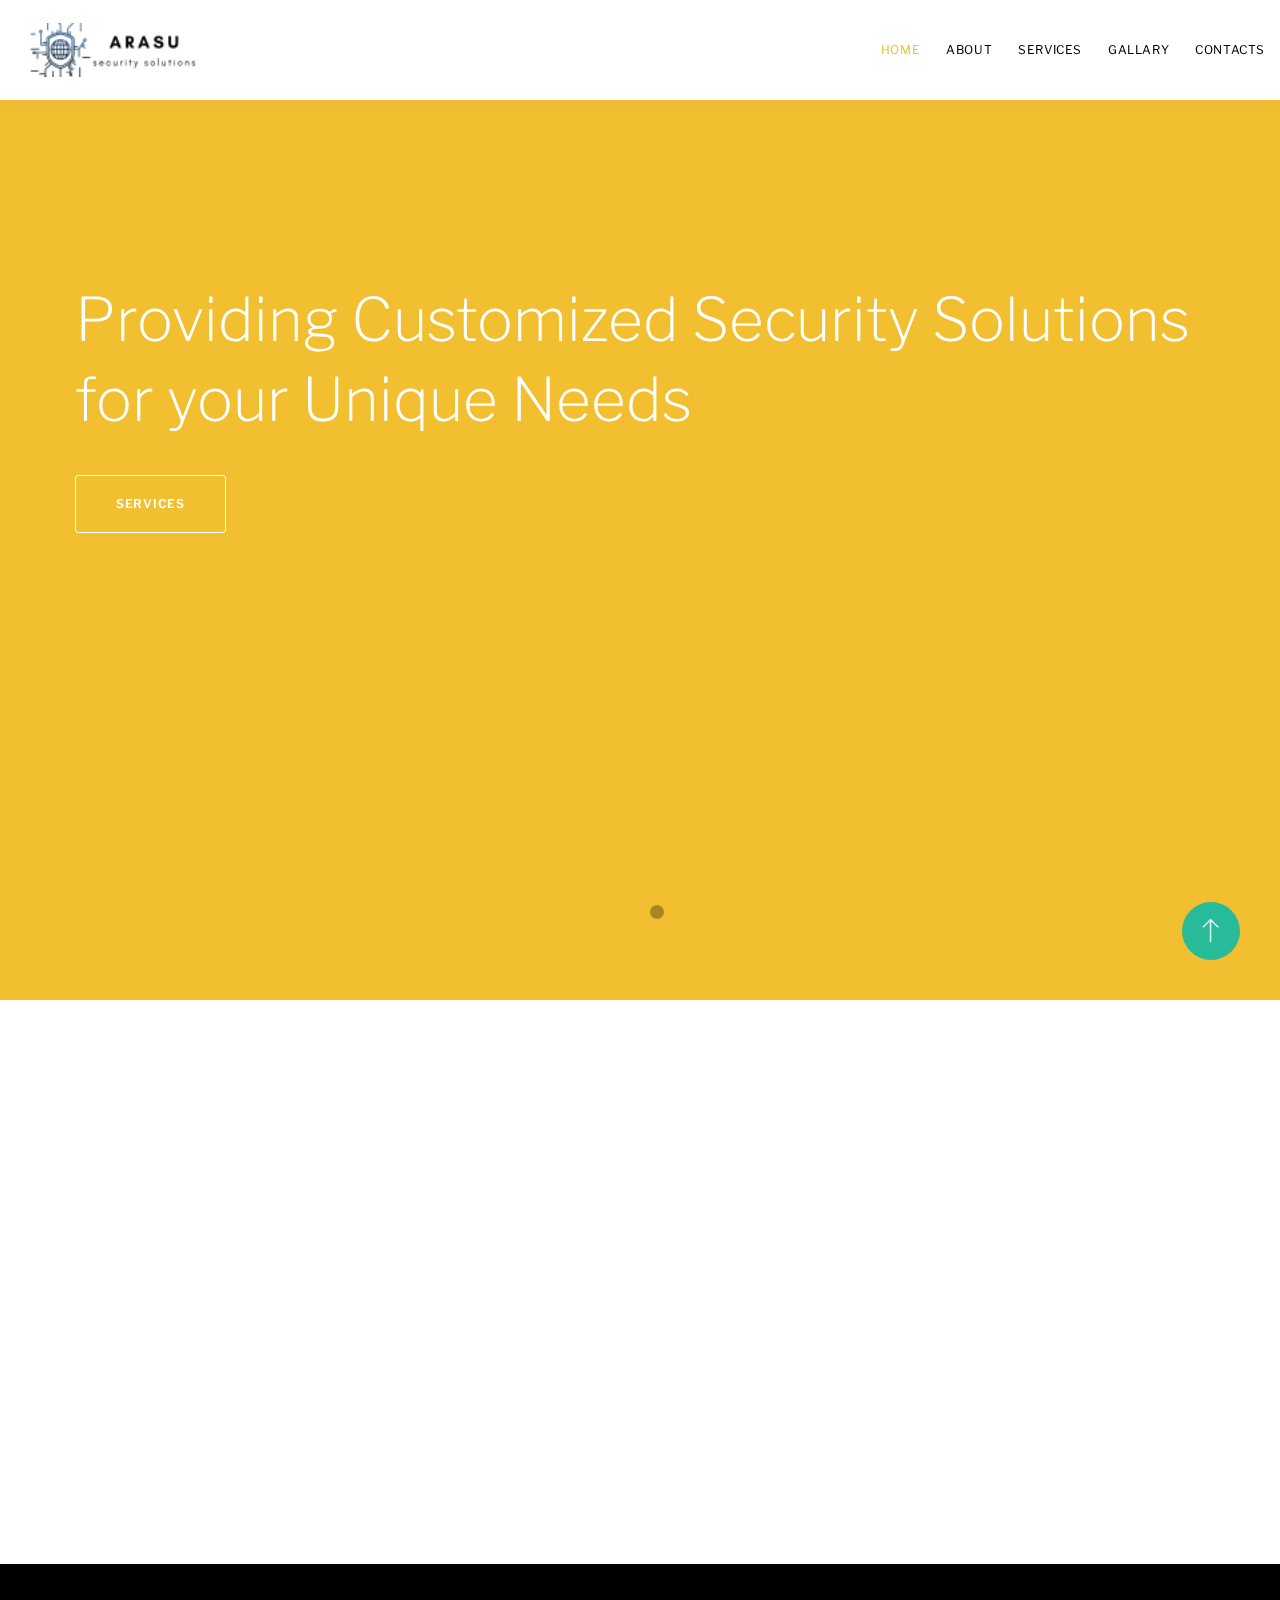
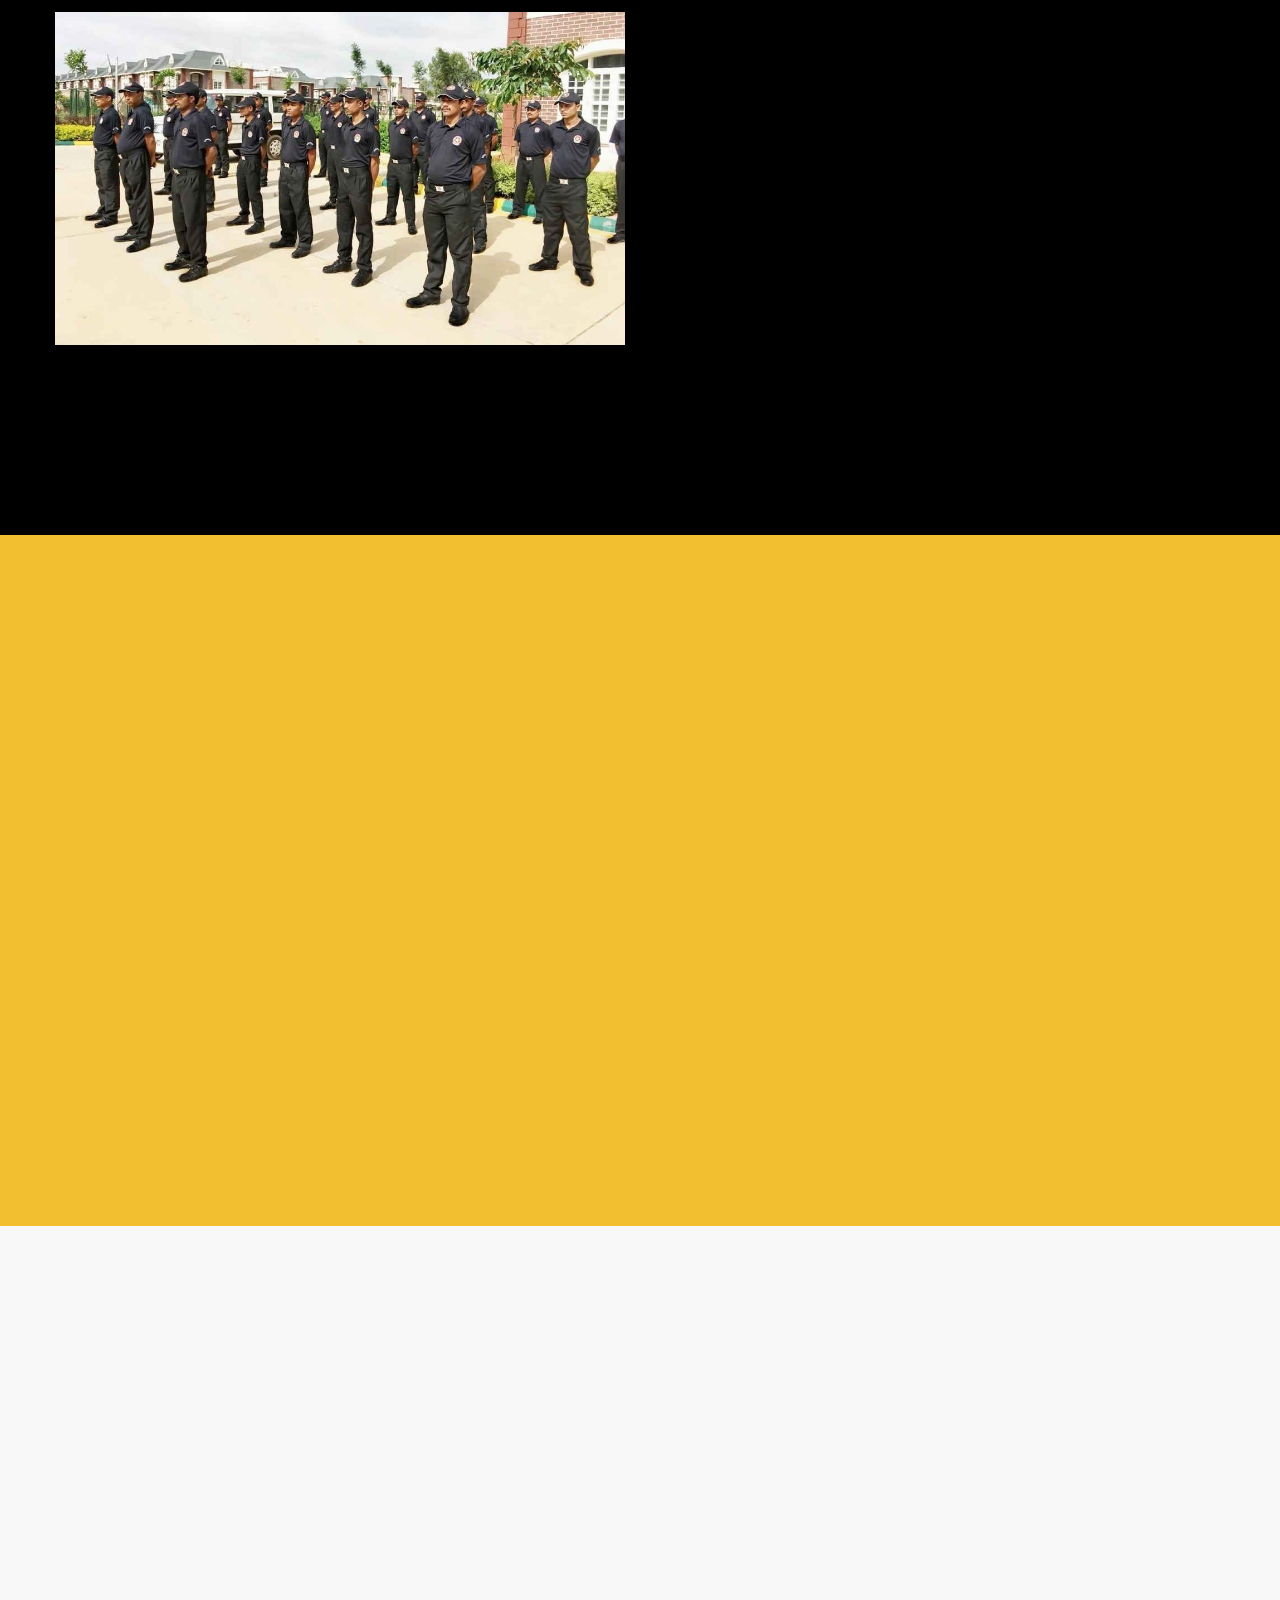
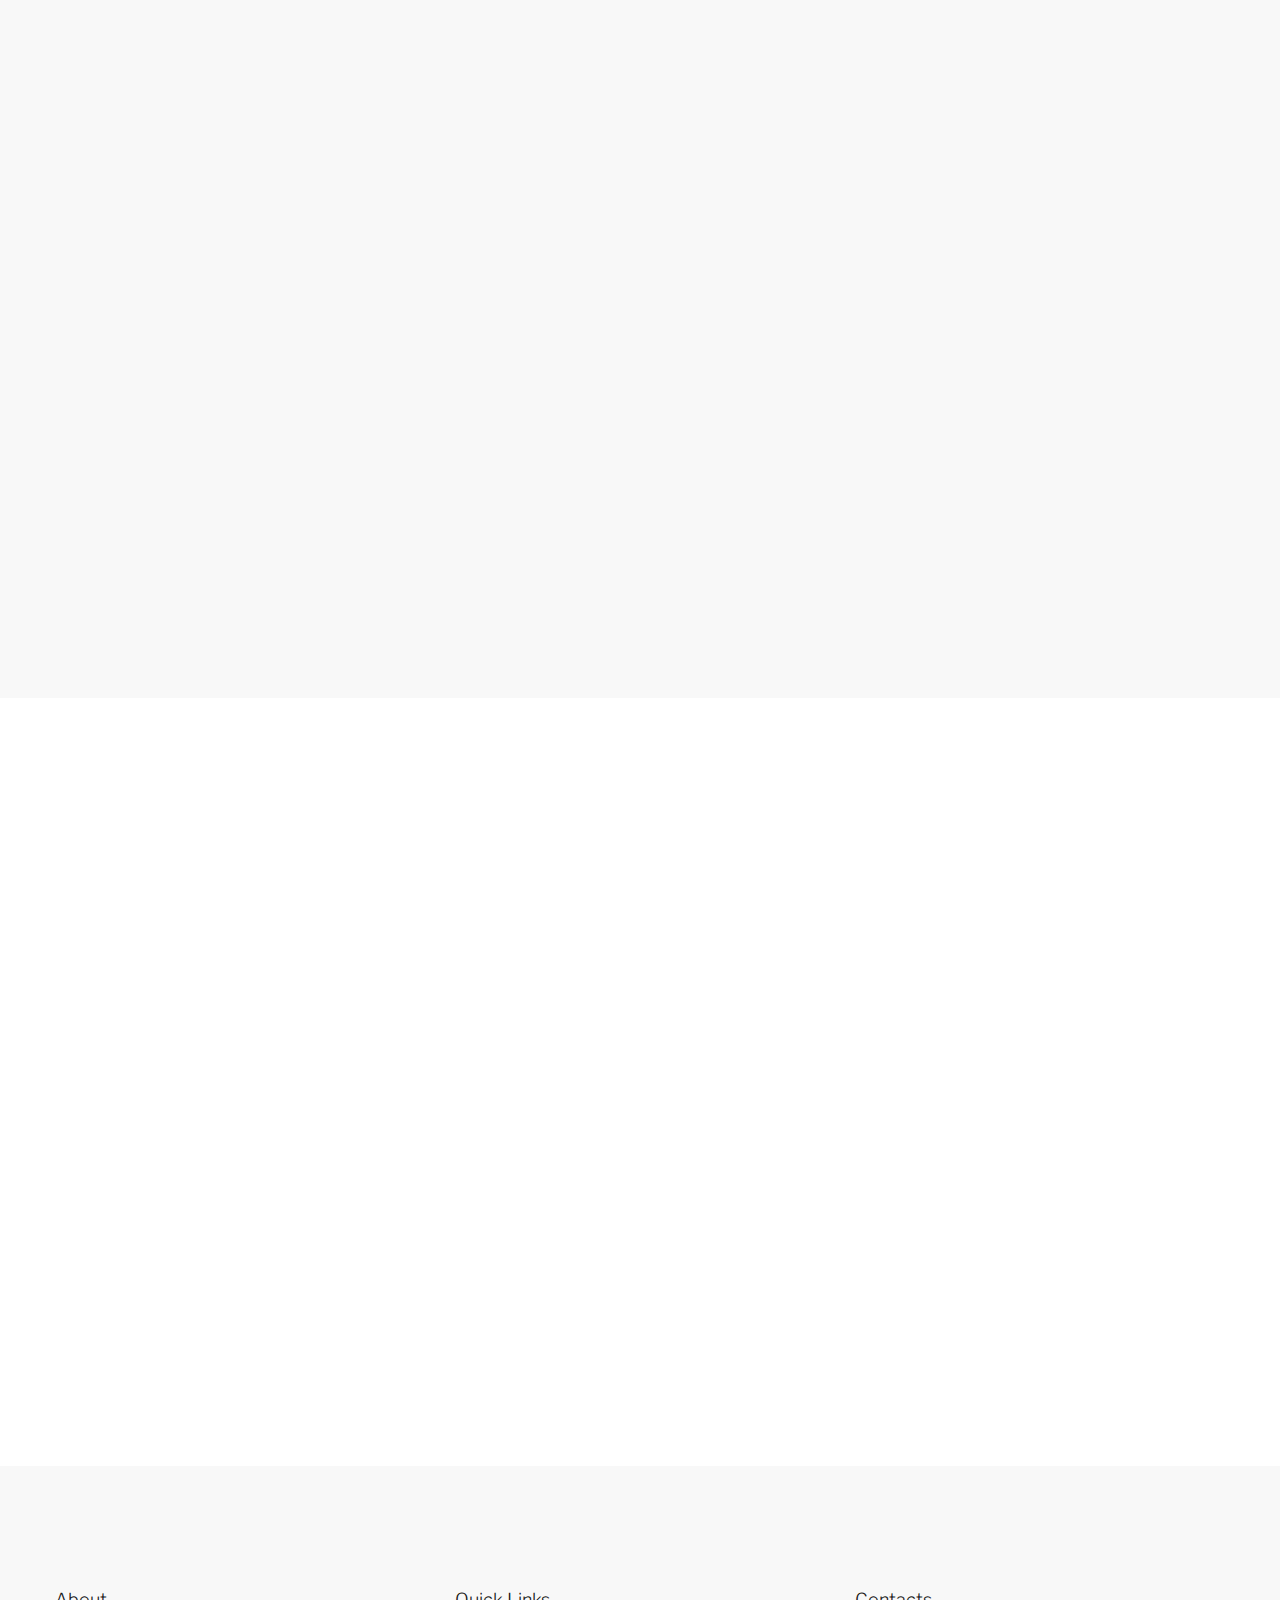
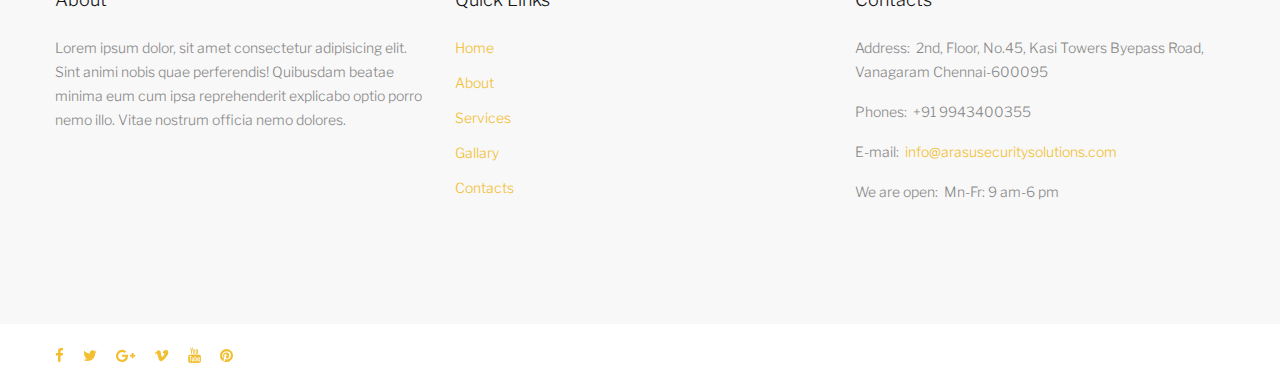
==== commit c7f1fa7e: "adding animation" ====
--- a/index.html
+++ b/index.html
@@ -28,6 +28,17 @@
     html.ie-10 .ie-panel,
     html.lt-ie-10 .ie-panel {
       display: block;
+    }
+
+    .reveal {
+      
+      opacity: 0;
+      transition: all 3s;
+    }
+
+    .reveal.show {
+     
+      opacity: 1;
     }
   </style>
 </head>
@@ -126,7 +137,7 @@
     </section>
     <!--Presentation-->
     <section class="section-xl bg-default text-center" id="section-see-features">
-      <div class="container">
+      <div class="container reveal">
         <div class="row justify-content-lg-center">
           <div class="col-lg-10 col-xl-8">
             <h3>Consistency is the key</h3>
@@ -159,7 +170,7 @@
       <div class="container">
         <div
           class="row justify-content-md-center flex-lg-row-reverse align-items-lg-center justify-content-lg-between row-50">
-          <div class="col-md-9 col-lg-5">
+          <div class="col-md-9 col-lg-5 reveal">
             <h3 style="color: white;">Why Choose Us</h3>
             <p>Lorem ipsum dolor sit amet, consectetur adipisicing elit. Nostrum labore in hic repudiandae inventore
               officiis architecto nihil, nemo animi adipisci unde, magni possimus saepe eligendi? Minima distinctio
@@ -171,7 +182,7 @@
       </div>
     </section>
     <section class="bg-accent">
-      <div class="container">
+      <div class="container reveal">
         <div class="row justify-content-md-center align-items-lg-end">
           <div class="col-md-8 col-lg-6 section-xl">
             <h3>Services</h3>
@@ -206,7 +217,7 @@
     </section> -->
     <!--client review-->
     <section class="section-xl bg-gray-lighter">
-      <div class="container">
+      <div class="container reveal">
         <h2 style="padding-bottom: 3rem;">What Our Clients Say?</h2>
         <div class="row row-50">
           <div class="col-md-6 col-lg-4">
@@ -231,7 +242,7 @@
           <div class="col-md-6 col-lg-4">
             <!--Blurb minimal-->
             <article class="blurb blurb-minimal">
-              <div class="unit flex-row unit-spacing-md">
+              <div class="unit flex-row unit-spacing-md reveal">
                 <div class="unit-left">
                   <div class="blurb-minimal__icon"><span class="icon linear-icon-users2"></span></div>
                 </div>
@@ -271,7 +282,7 @@
     </section>
     <!--client lists-->
     <section class="section-xl bg-default">
-      <div class="container">
+      <div class="container reveal">
         <div class="row row-50 align-items-lg-center justify-content-lg-between">
           <div class="col-lg-5">
             <h3>Our Clients</h3>
@@ -593,6 +604,23 @@
   <!--Global Mailform Output-->
   <div class="snackbars" id="form-output-global"></div>
   <!--Javascript-->
+  <script>
+const observer =new IntersectionObserver((entries)=>
+{
+  entries.forEach((entry)=>{
+  if(entry.isIntersecting){
+    entry.target.classList.add('show')
+  }
+  else
+  {
+    entry.target.classList.remove('show');
+  }
+});
+});
+
+const hiddenElements= document.querySelectorAll('.reveal');
+hiddenElements.forEach((el)=>observer.observe(el));
+  </script>
   <script src="js/core.min.js" defer></script>
   <script src="js/script.js" defer></script>
   <!--coded by ATOM-->
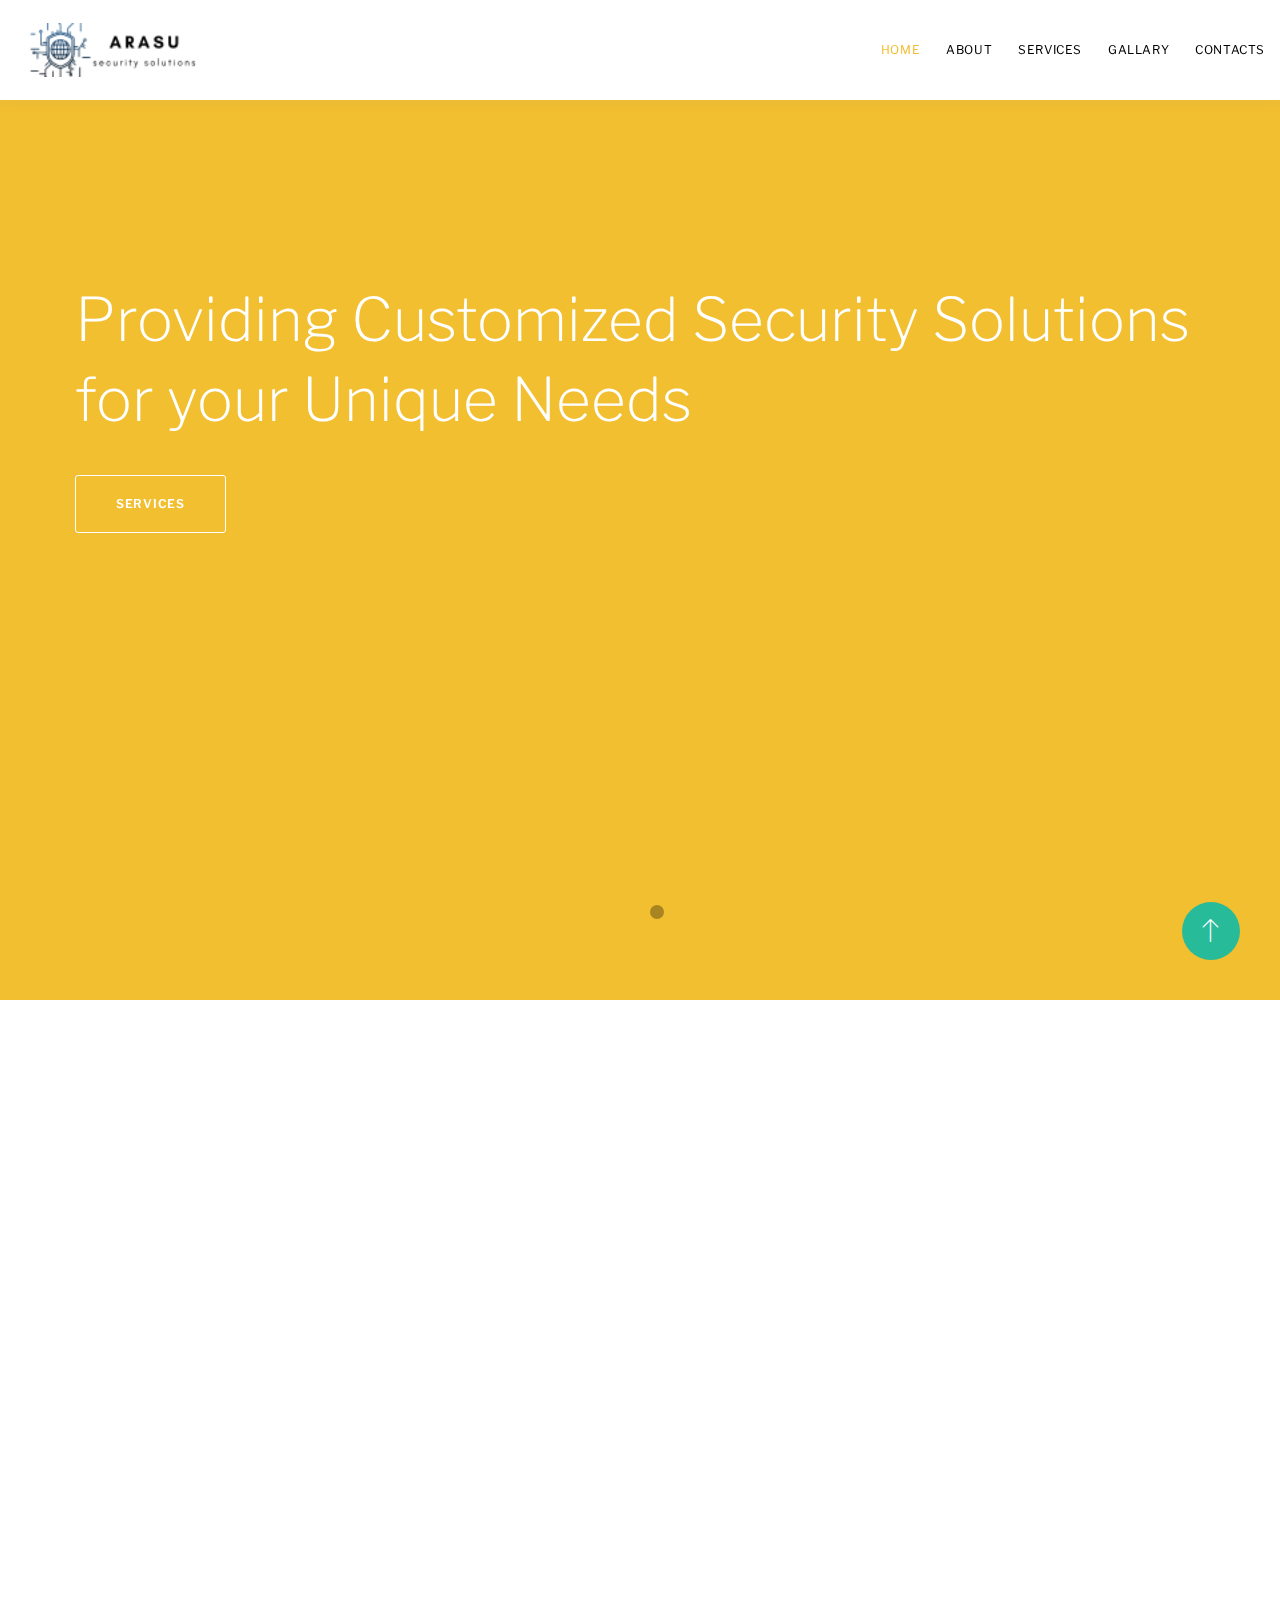
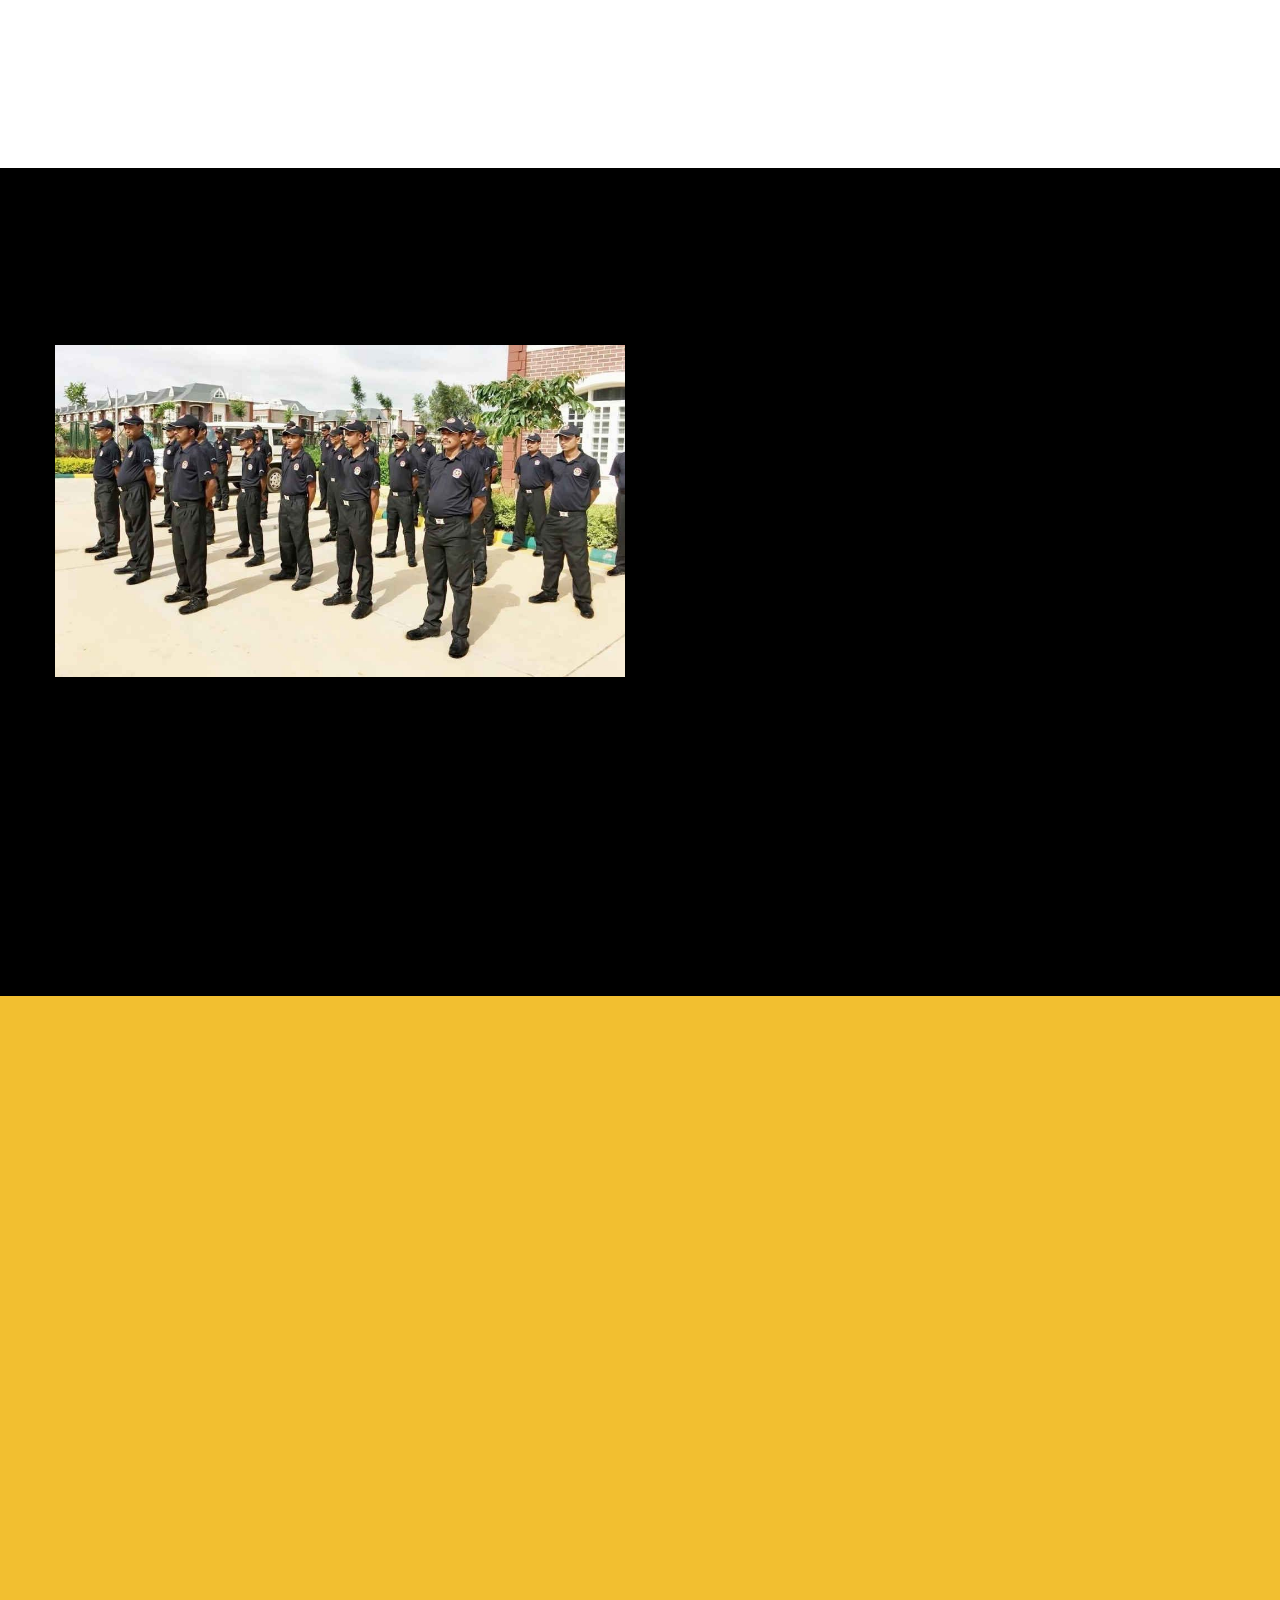
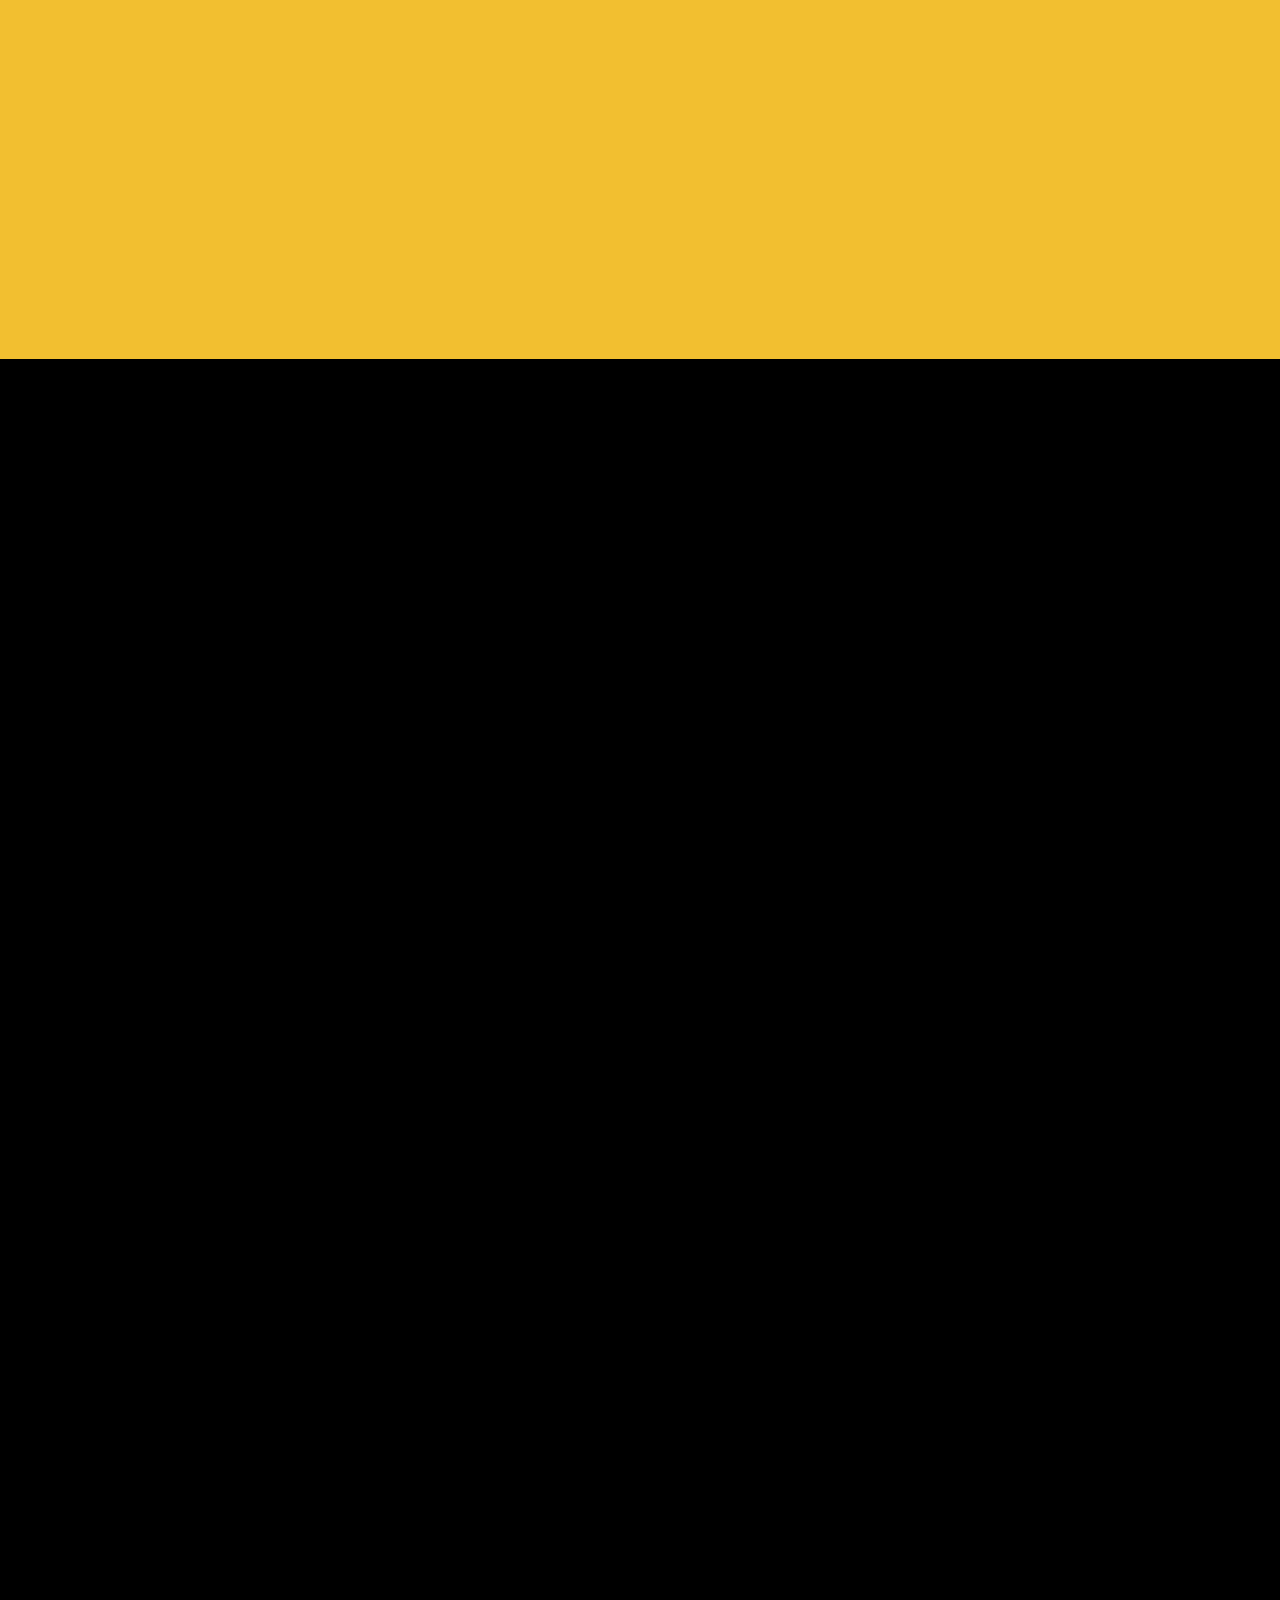
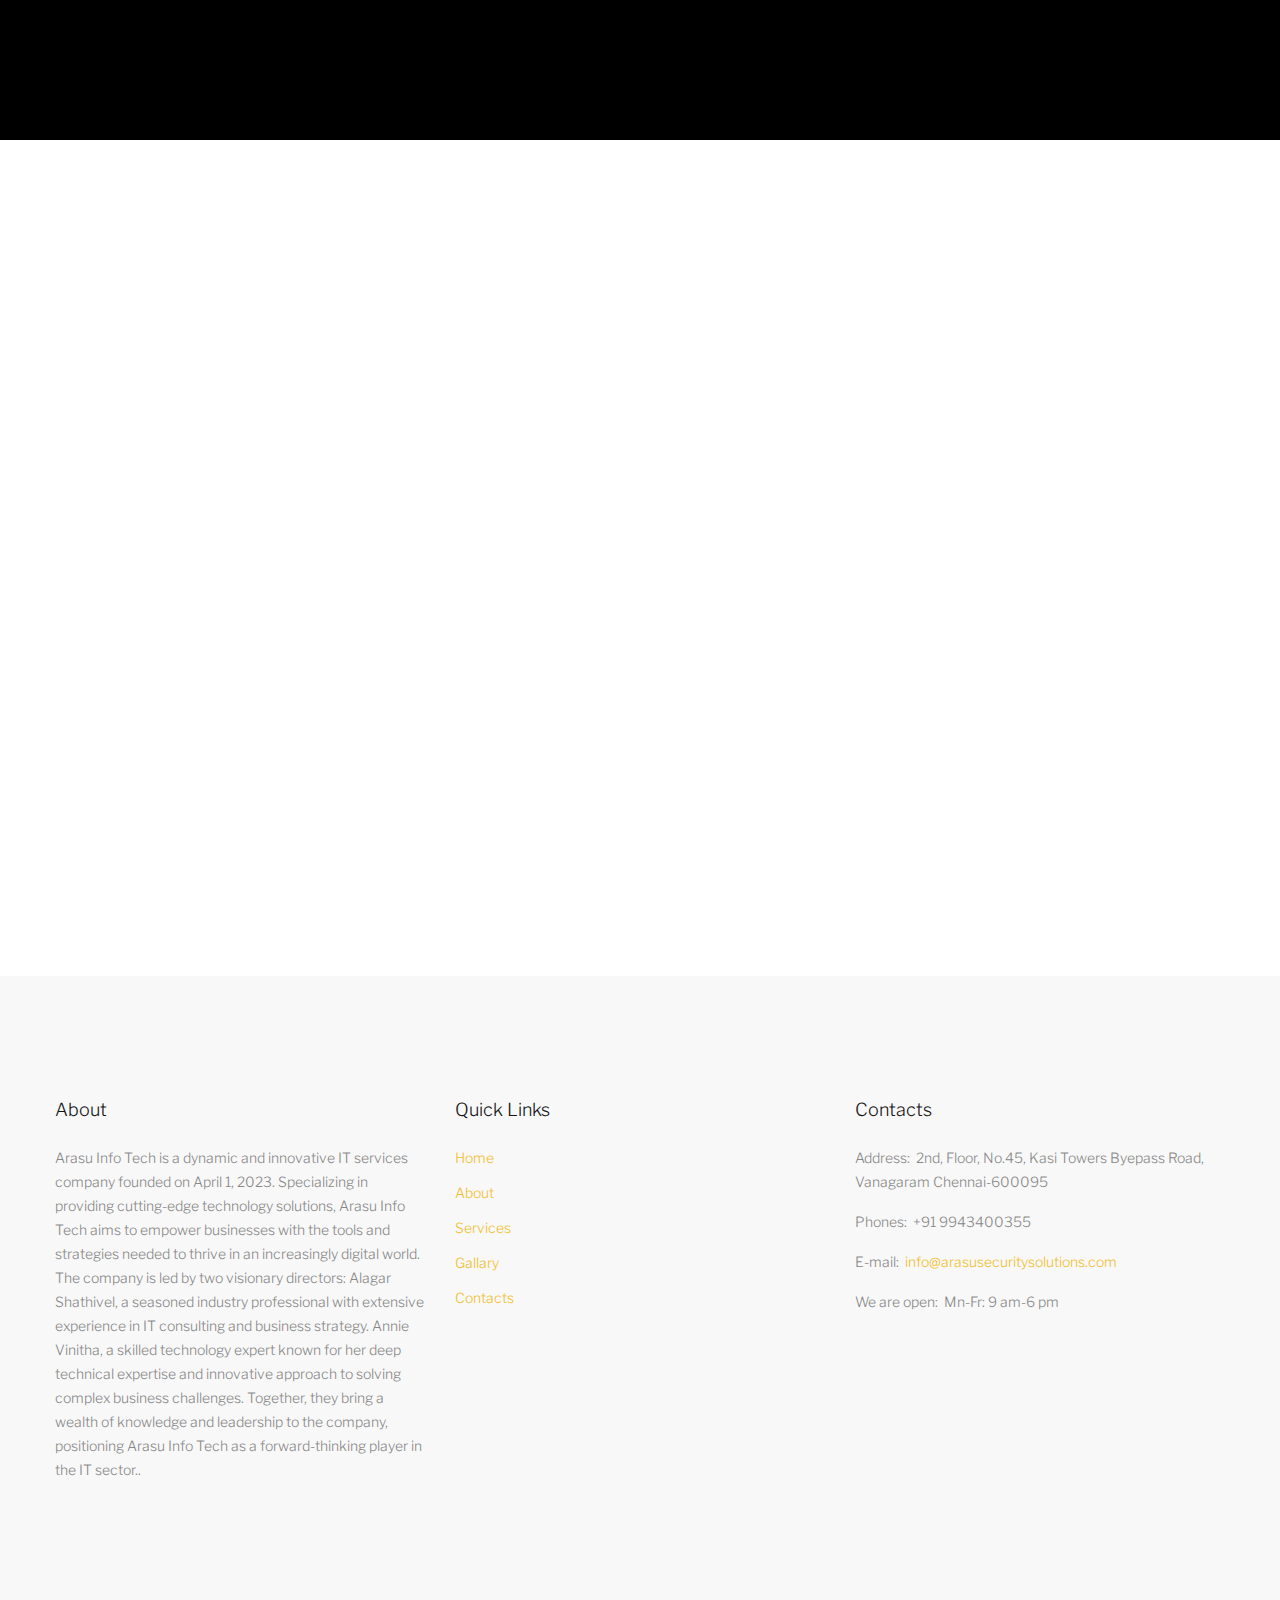
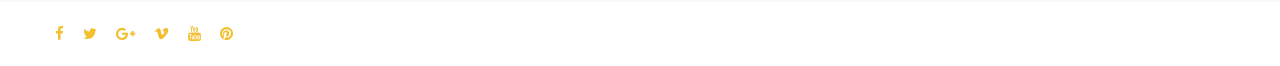
==== commit d1514093: "adding context and adding animation to about page" ====
--- a/index.html
+++ b/index.html
@@ -31,13 +31,13 @@
     }
 
     .reveal {
-      
+
       opacity: 0;
       transition: all 3s;
     }
 
     .reveal.show {
-     
+
       opacity: 1;
     }
   </style>
@@ -56,9 +56,9 @@
       </div>
     </div>
     <!--Page Header-->
-    <header class="page-header">
+    <header class="page-header" style="background-color: black;">
       <!--RD Navbar-->
-      <div class="rd-navbar-wrap">
+      <div class="rd-navbar-wrap" >
         <nav class="rd-navbar" data-layout="rd-navbar-fixed" data-sm-layout="rd-navbar-fixed"
           data-sm-device-layout="rd-navbar-fixed" data-md-layout="rd-navbar-fixed"
           data-md-device-layout="rd-navbar-fixed" data-lg-device-layout="rd-navbar-fixed"
@@ -116,7 +116,7 @@
             </div>
           </div>
           <div class="swiper-slide bg-gray-lighter" data-slide-bg="images/securityguard1.jpg">
-            <div class="swiper-slide-caption text-center">
+            <div class="swiper-slide-caption text-left">
               <div class="container">
                 <h1 data-caption-animate="fadeInUpSmall" style=" color:white"><span>ARASU</span></h1>
                 <h3 data-caption-animate="fadeInUpSmall" data-caption-delay="200" style="color:white">Security Solutions
@@ -140,10 +140,19 @@
       <div class="container reveal">
         <div class="row justify-content-lg-center">
           <div class="col-lg-10 col-xl-8">
-            <h3>Consistency is the key</h3>
-            <p>Lorem ipsum dolor sit amet, consectetur adipisicing elit. Vel debitis ut consectetur laborum quo minima
-              exercitationem deserunt eos optio recusandae, animi, obcaecati hic minus cumque dolore vitae inventore
-              libero sunt.</p>
+            <h3>About Us</h3>
+            <p>Arasu Info Tech is a dynamic and innovative IT services company founded on April 1, 2023. Specializing in
+              providing cutting-edge technology solutions, Arasu Info Tech aims to empower businesses with the tools and
+              strategies needed to thrive in an increasingly digital world.
+
+              The company is led by two visionary directors:
+
+              Alagar Shathivel, a seasoned industry professional with extensive experience in IT consulting and business
+              strategy.
+              Annie Vinitha, a skilled technology expert known for her deep technical expertise and innovative approach
+              to solving complex business challenges.
+              Together, they bring a wealth of knowledge and leadership to the company, positioning Arasu Info Tech as a
+              forward-thinking player in the IT sector..</p>
           </div>
         </div>
       </div>
@@ -172,9 +181,13 @@
           class="row justify-content-md-center flex-lg-row-reverse align-items-lg-center justify-content-lg-between row-50">
           <div class="col-md-9 col-lg-5 reveal">
             <h3 style="color: white;">Why Choose Us</h3>
-            <p>Lorem ipsum dolor sit amet, consectetur adipisicing elit. Nostrum labore in hic repudiandae inventore
-              officiis architecto nihil, nemo animi adipisci unde, magni possimus saepe eligendi? Minima distinctio
-              maxime accusamus laborum..</p>
+            <p>At Arasu security solutions, we understand that secuiry is not just about prtecting physical aserts; it's
+              also about safeguarding your peace of mind. As a leading security solutions provider, we have built a
+              reputation for delivering reliable and effective security services to wide range of clients.</p>
+            <p>Whether you are a small business or a large corporation, our team of experts will work closely with you
+              to design and implement customized security solutions that meet your unique needs.</p>
+            <p>With our state-of-the-art technology and dedicated team you can trust us to keep your property and people
+              safe, so you can focous on what matters most-growing your business</p>
           </div>
           <div class="col-md-9 col-lg-6"><img src="images/sec1.jpg" alt="" />
           </div>
@@ -184,18 +197,28 @@
     <section class="bg-accent">
       <div class="container reveal">
         <div class="row justify-content-md-center align-items-lg-end">
-          <div class="col-md-8 col-lg-6 section-xl">
+          <div class="col-md-9 col-lg-8 section-xl">
             <h3>Services</h3>
-            <p>Lorem ipsum dolor sit amet, consectetur adipisicing elit. Magnam nesciunt eaque quisquam mollitia sunt
-              exercitationem pariatur asperiores animi cupiditate temporibus error ad natus maiores ipsam sint,
-              similique alias explicabo praesentium!
-           </p><a class="button button-gray-light-outline" href="#">View
+            <p>In an era characterized by rapid change, it is imperative to remain vigilant to mitigate the risks
+              associated with threats and dangers. At Arasu security solutions, we adopt innovative thinking and
+              implement a
+              comprehensive, 360-degree strategy to enhance the efficiency of our security services and risk management.
+
+              As the threat landscape evolves, so does the crime rate and the incidence of theft. It is essential not to
+              underestimate or dismiss the importance of having a security system in place. Our solutions are
+              meticulously designed to cater to a wide range of needs, from small-scale individual requirements to
+              large-scale corporate needs, including blue-collar factories. At Arasu security solutions, we fulfill our
+              role as a
+              dedicated facility service provider. Our personnel undergo a stringent selection process that includes
+              general and security training, physical fitness assessments, and the ability to think and act decisively
+              in emergency situations. Our commitment is to uphold the trust placed in us.
+            </p><a class="button button-gray-light-outline" href="service.html">View
               now!</a>
           </div>
-          <div class=" ">
-
-            <div style="padding-bottom: 2rem; padding-left: 2rem;"><img src="images/sec7.jpg" />
-            </div>
+          <div class="col-md-9 col-lg-4 " style="padding-bottom: 15rem;">
+
+            <img src="images/sec7.jpg" />
+
           </div>
         </div>
       </div>
@@ -216,9 +239,9 @@
       </div>
     </section> -->
     <!--client review-->
-    <section class="section-xl bg-gray-lighter">
+    <section class="section-xl " style="background-color: black;">
       <div class="container reveal">
-        <h2 style="padding-bottom: 3rem;">What Our Clients Say?</h2>
+        <h2 style="padding-bottom: 3rem; color: white;">What Our Clients Say?</h2>
         <div class="row row-50">
           <div class="col-md-6 col-lg-4">
             <!--Blurb minimal-->
@@ -228,13 +251,16 @@
                   <div class="blurb-minimal__icon"><span class="icon linear-icon-users2"></span></div>
                 </div>
                 <div class="unit-body">
-                  <p class="blurb__title">Client 1</p>
-                  <p>Lorem, ipsum dolor sit amet consectetur adipisicing elit. Cum sequi voluptas dolor eum expedita
-                    repellendus iste in animi quae nam, assumenda, quas aliquid tempora inventore, mollitia rerum vitae
-                    minima rem.
-                    Illum iure repellendus, labore ipsam molestiae quos pariatur eius. Dolores aperiam iusto in
-                    quibusdam, facere est libero ea velit recusandae adipisci officiis accusamus provident laboriosam
-                    magni impedit sed quia? Cupiditate?</p>
+                  <p class="blurb__title" style="color: white;">Vinoth Kumar (apartment secretary)</p>
+                  <p>We recently installed Arasu Security Solutions at our home, and I can’t say enough about how
+                    impressed we are. From the initial consultation to the final installation, the team was
+                    professional, thorough, and really took the time to understand our specific security needs. The
+                    surveillance cameras they set up give us real-time access to monitor our property from anywhere
+                    through a mobile app, which is incredibly convenient. Their access control system for our front gate
+                    and main door has added a great layer of security. The 24/7 monitoring gives us peace of mind
+                    knowing that help is just a call away in case of an emergency. We feel so much safer knowing Arasu
+                    has our back. We definitely recommend their services to anyone looking for top-notch residential
+                    security!.</p>
                 </div>
               </div>
             </article>
@@ -247,13 +273,15 @@
                   <div class="blurb-minimal__icon"><span class="icon linear-icon-users2"></span></div>
                 </div>
                 <div class="unit-body">
-                  <p class="blurb__title">Client 2</p>
-                  <p>Lorem ipsum, dolor sit amet consectetur adipisicing elit. Rerum aliquid dignissimos necessitatibus
-                    minima delectus deserunt voluptatum, est recusandae ut excepturi porro totam omnis ipsum et
-                    inventore consequuntur, assumenda veritatis itaque.
-                    Ad id, nostrum placeat minima laborum nulla in cum minus architecto doloremque. Perspiciatis
-                    explicabo dolorum omnis eligendi fugiat ullam doloremque eaque nemo nobis neque nulla, ut voluptas
-                    necessitatibus eius aut!</p>
+                  <p class="blurb__title" style="color: white;">Parthiban (even organizer)</p>
+                  <p>We’ve been using Arasu Security Solutions for our company’s industrial security needs, and we
+                    couldn’t be more pleased. Their team is professional, responsive, and always goes the extra mile to
+                    ensure the safety of our premises. The installation of their surveillance system was seamless, and
+                    the access control solutions they provided have made a huge difference in managing secure areas
+                    within our facility. We feel confident knowing that their monitoring services are available 24/7,
+                    keeping our property and assets safe. The staff is always courteous and well-trained, and their
+                    approach to security is proactive and thorough. Highly recommend them for any business looking for
+                    reliable, comprehensive security solutions!</p>
                 </div>
               </div>
             </article>
@@ -266,13 +294,13 @@
                   <div class="blurb-minimal__icon"><span class="icon linear-icon-users2"></span></div>
                 </div>
                 <div class="unit-body">
-                  <p class="blurb__title">Client 3</p>
-                  <p> Lorem ipsum dolor sit amet, consectetur adipisicing elit. Ipsa odit et obcaecati, adipisci esse
-                    est vero! Ipsa velit quae veritatis ea cum officiis labore modi, quaerat mollitia illo ratione
-                    voluptate.
-                    Fugiat, cum quo commodi neque eligendi ex tempora quam aperiam voluptas vero nostrum omnis
-                    blanditiis velit voluptatibus! Natus qui ipsa itaque voluptatum dolorum cum, debitis aspernatur,
-                    odio eligendi temporibus eaque..</p>
+                  <p class="blurb__title" style="color: white;">Kamal </p>
+                  <p>We hired Arasu Security Solutions for a large conference we hosted, and they were outstanding. From
+                    the initial risk assessment to event day security, the team was organized, professional, and ensured
+                    that everything ran smoothly. Their staff was attentive to crowd management and access control,
+                    making sure our attendees felt safe and well cared for. I was particularly impressed with their
+                    quick response to any situation that came up, and their ability to stay calm under pressure. We will
+                    definitely be using them for future events!</p>
                 </div>
               </div>
             </article>
@@ -286,12 +314,13 @@
         <div class="row row-50 align-items-lg-center justify-content-lg-between">
           <div class="col-lg-5">
             <h3>Our Clients</h3>
-            <p>Lorem ipsum dolor sit amet consectetur adipisicing elit. Sunt, possimus laborum? Quis quaerat accusantium
-              animi delectus a dignissimos blanditiis fugit officiis error laboriosam, fuga optio expedita quisquam
-              molestiae placeat est.
-              Quo suscipit quis doloribus consequuntur culpa aliquid, aut consectetur ut quisquam cumque tempora, error
-              ipsam dignissimos distinctio accusantium laboriosam amet alias magni? Molestiae iusto placeat velit
-              tempora, nostrum quos natus.</p>
+            <p>
+              At Arasu Info Tech, our clients are at the heart of everything we do. We work with businesses across
+              diverse industries, offering tailored IT solutions that drive efficiency, innovation, and growth. Our
+              clients range from small and medium enterprises to larger corporations, all seeking to enhance their
+              technological capabilities, streamline operations, and stay ahead in a rapidly evolving digital landscape.
+              By delivering reliable, scalable, and customized solutions, we ensure that our clients achieve their
+              business goals with confidence and success.</p>
           </div>
           <div class="col-lg-7">
             <div class="row gallery-wrap">
@@ -530,9 +559,18 @@
         <div class="row justify-content-sm-center justify-content-lg-start row-30 row-md-60">
           <div class="col-sm-10 col-md-6 col-lg-10 col-xl-4">
             <h6>About</h6>
-            <p>Lorem ipsum dolor, sit amet consectetur adipisicing elit. Sint animi nobis quae perferendis! Quibusdam
-              beatae minima eum cum ipsa reprehenderit explicabo optio porro nemo illo. Vitae nostrum officia nemo
-              dolores.</p>
+            <p>Arasu Info Tech is a dynamic and innovative IT services company founded on April 1, 2023. Specializing in
+              providing cutting-edge technology solutions, Arasu Info Tech aims to empower businesses with the tools and
+              strategies needed to thrive in an increasingly digital world.
+
+              The company is led by two visionary directors:
+
+              Alagar Shathivel, a seasoned industry professional with extensive experience in IT consulting and business
+              strategy.
+              Annie Vinitha, a skilled technology expert known for her deep technical expertise and innovative approach
+              to solving complex business challenges.
+              Together, they bring a wealth of knowledge and leadership to the company, positioning Arasu Info Tech as a
+              forward-thinking player in the IT sector..</p>
           </div>
           <div class="col-sm-10 col-md-6 col-lg-3 col-xl-4" style="display:flex;align-items: right ;">
 
@@ -605,21 +643,19 @@
   <div class="snackbars" id="form-output-global"></div>
   <!--Javascript-->
   <script>
-const observer =new IntersectionObserver((entries)=>
-{
-  entries.forEach((entry)=>{
-  if(entry.isIntersecting){
-    entry.target.classList.add('show')
-  }
-  else
-  {
-    entry.target.classList.remove('show');
-  }
-});
-});
-
-const hiddenElements= document.querySelectorAll('.reveal');
-hiddenElements.forEach((el)=>observer.observe(el));
+    const observer = new IntersectionObserver((entries) => {
+      entries.forEach((entry) => {
+        if (entry.isIntersecting) {
+          entry.target.classList.add('show')
+        }
+        else {
+          entry.target.classList.remove('show');
+        }
+      });
+    });
+
+    const hiddenElements = document.querySelectorAll('.reveal');
+    hiddenElements.forEach((el) => observer.observe(el));
   </script>
   <script src="js/core.min.js" defer></script>
   <script src="js/script.js" defer></script>
--- a/css/style.css
+++ b/css/style.css
@@ -1959,8 +1959,14 @@
 }
 
 .thumb-corporate img {
-	width: 100%;
-	height: auto;
+	width: 350px;
+	height: 300px;
+	border: 2px black solid;
+}
+
+.thumb.thumb-corporate{
+	border: 2px black solid;
+	padding: 1rem;
 }
 
 .thumb-corporate * + .thumb-corporate__list {
@@ -6075,6 +6081,7 @@
 	font-size: 13px;
 	line-height: 1.7;
 	transition: .33s all ease;
+	background-color: #000;
 }
 
 .rd-navbar-fullwidth .rd-navbar-dropdown > li > a, .rd-navbar-fullwidth .rd-navbar-dropdown > li > a:active, .rd-navbar-fullwidth .rd-navbar-dropdown > li > a:focus,
@@ -6107,7 +6114,7 @@
 .rd-navbar-static .rd-megamenu-list > li > a,
 .rd-navbar-static .rd-megamenu-list > li > a:focus,
 .rd-navbar-static .rd-megamenu-list > li > a:active {
-	color: #000;
+	color: white;
 	background: transparent;
 }
 
@@ -6145,7 +6152,7 @@
 
 .rd-navbar-fullwidth .rd-navbar-dropdown .rd-navbar--has-dropdown > .rd-navbar-submenu-toggle,
 .rd-navbar-static .rd-navbar-dropdown .rd-navbar--has-dropdown > .rd-navbar-submenu-toggle {
-	color: #c7c7c7;
+	color: #;
 }
 
 .rd-navbar-fullwidth .rd-navbar-dropdown .rd-navbar--has-dropdown > .rd-navbar-submenu-toggle::after,
@@ -7040,7 +7047,7 @@
 	-webkit-flex-direction: column;
 	-ms-flex-direction: column;
 	flex-direction: column;
-	padding: 21px 0;
+	/* padding: 21px 0; */
 	min-height: 100px;
 	transition: .33s all ease;
 }
@@ -7061,7 +7068,7 @@
 .rd-navbar-static .rd-navbar-inner,
 .rd-navbar-static .rd-navbar-top-panel,
 .rd-navbar-static .rd-navbar-bottom-panel {
-	max-width: 1370px;
+	max-width: 1875px;
 	margin-left: auto;
 	margin-right: auto;
 }
@@ -7079,6 +7086,7 @@
 	-webkit-justify-content: space-between;
 	-ms-flex-pack: justify;
 	justify-content: space-between;
+
 }
 
 .rd-navbar-static .rd-navbar-inner > *,
@@ -7172,7 +7180,7 @@
 }
 
 .rd-navbar-static .rd-navbar-top-panel__content-top {
-	padding: 15px 0;
+	/* padding: 15px 0; */
 }
 
 .rd-navbar-static .rd-navbar-top-panel__content-bottom {
@@ -7552,7 +7560,7 @@
 */
 .rd-navbar-fullwidth {
 	display: block;
-	background-color: #fff;
+	background-color: black;
 	box-shadow: 0 2px 12px rgba(136, 136, 136, 0.1);
 }
 
@@ -7708,6 +7716,7 @@
 */
 .rd-navbar-fixed {
 	display: block;
+	
 }
 
 .rd-navbar-fixed .rd-navbar-brand {
